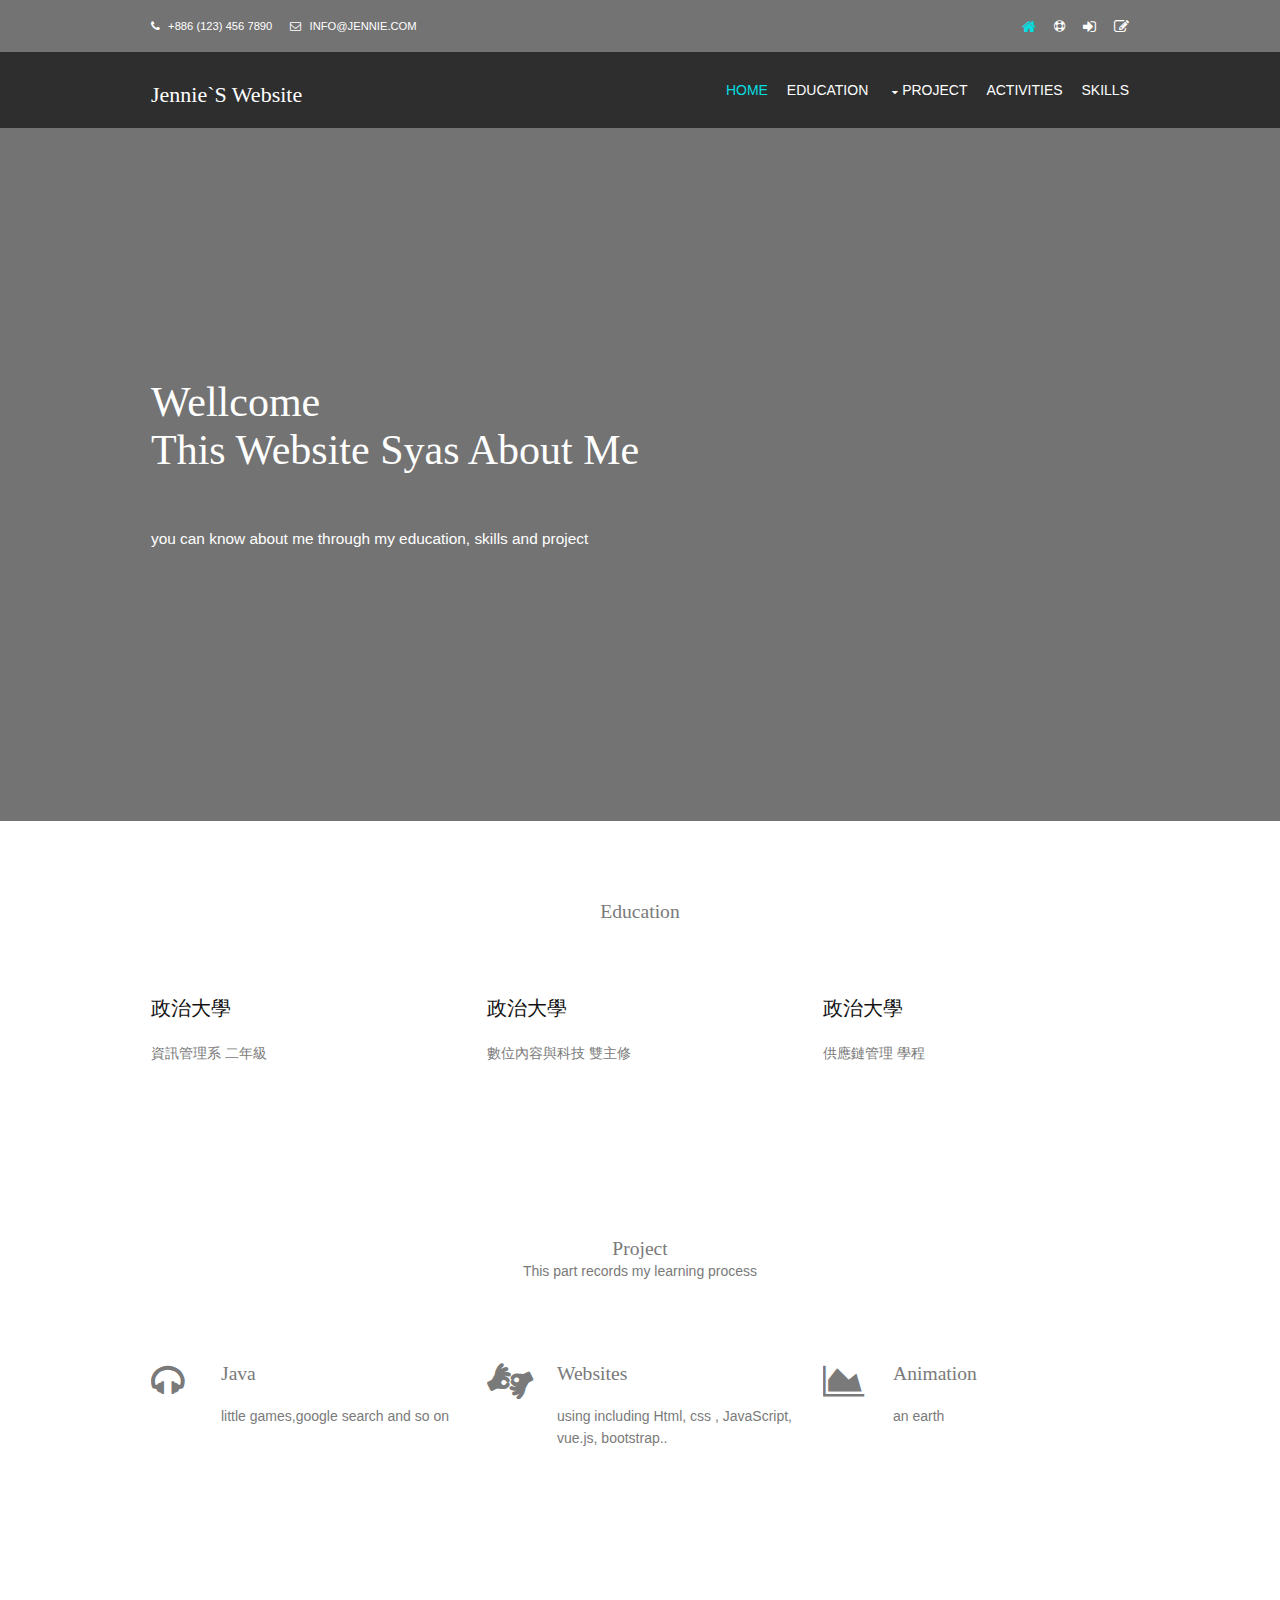
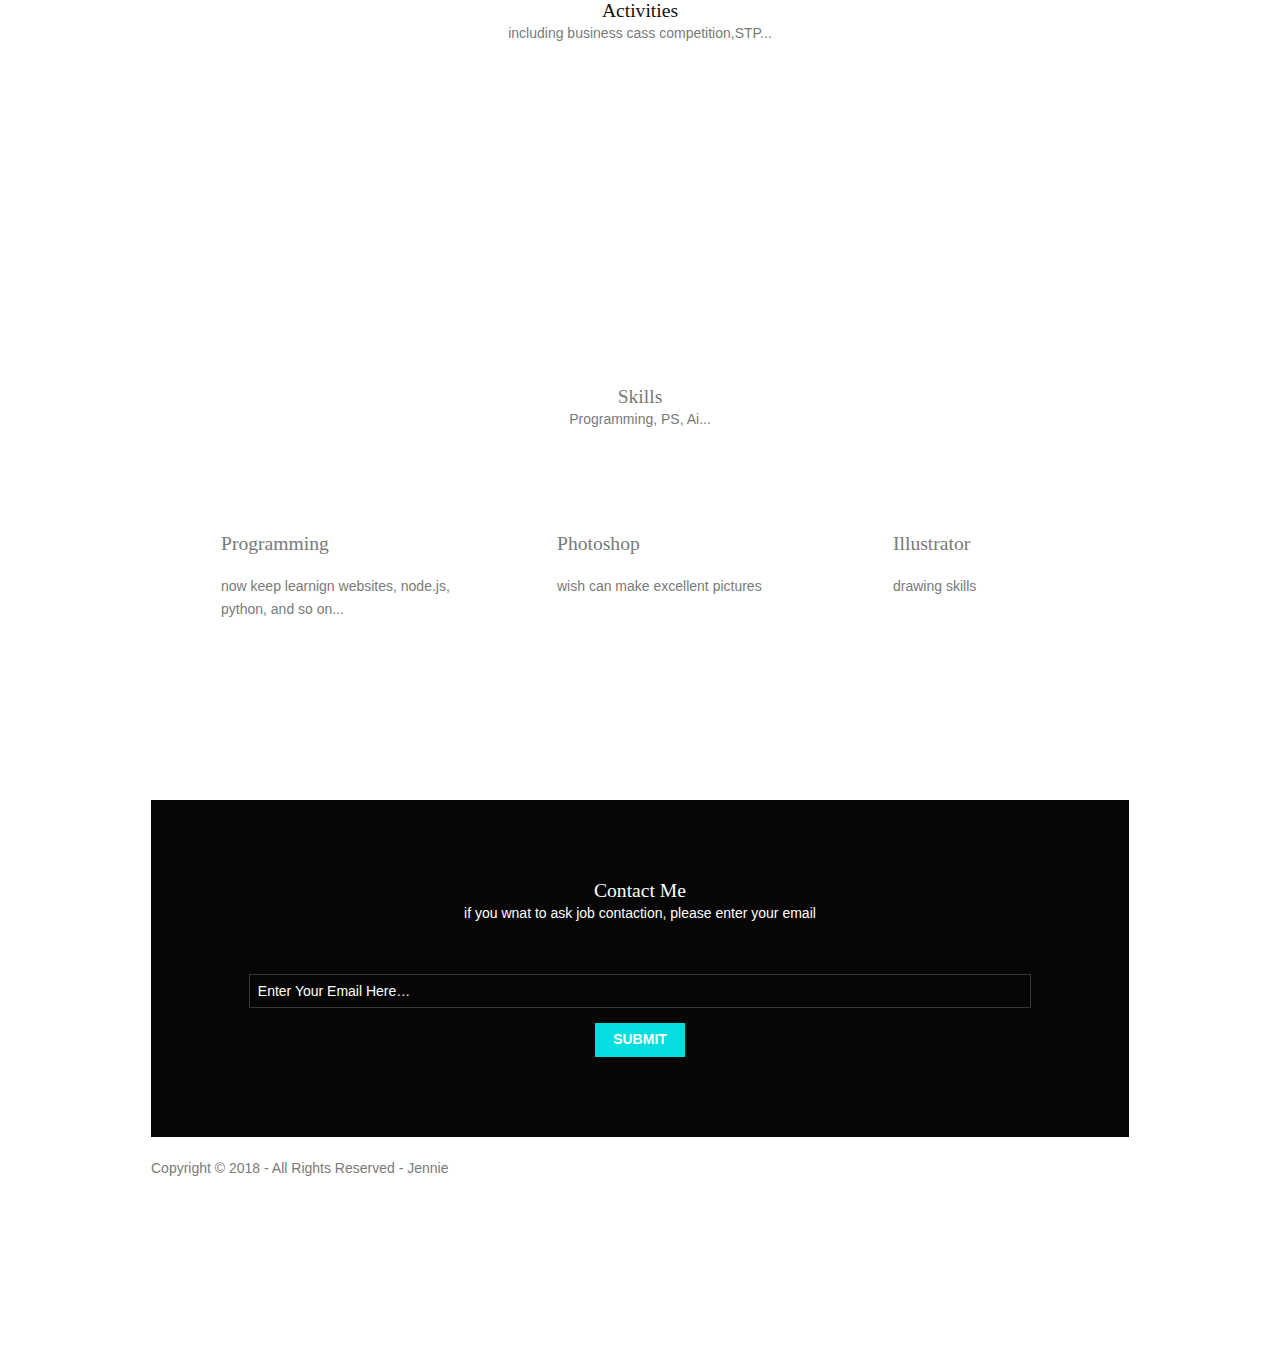
==== index.html @ 688318dd "Rename XMLTA2018-HW2.html to index.html" ====
<!DOCTYPE html>
<html lang="">
<head>
<title>Jennie`s Website</title>
<meta charset="utf-8">
<meta name="viewport" content="width=device-width, initial-scale=1.0, maximum-scale=1.0, user-scalable=no">
<link href="layout/styles/layout.css" rel="stylesheet" type="text/css" media="all">


</head>
<body id="top">

<!-- Top Background Image Wrapper -->
<div class="bgded overlay light" style="background-image:url('/Users/jennielin/Downloads/oleald/images/demo/christopher-gower-291240-unsplash.jpg');"> 
   
  <div class="wrapper row0">
    <div id="topbar" class="hoc clear"> 
      
      <div class="fl_left"> 
         
        <ul class="nospace">
          <li><i class="fa fa-phone"></i> +886 (123) 456 7890</li>
          <li><i class="fa fa-envelope-o"></i> info@jennie.com</li>
        </ul>
         
      </div>
      <div class="fl_right"> 
         
        <ul class="nospace">
          <li><a href="index.html"><i class="fa fa-lg fa-home"></i></a></li>
          <li><a href="#" title="Help Centre"><i class="fa fa-life-bouy"></i></a></li>
          <li><a href="#" title="Login"><i class="fa fa-lg fa-sign-in"></i></a></li>
          <li><a href="#" title="Sign Up"><i class="fa fa-lg fa-edit"></i></a></li>
        </ul>
         
      </div>
       
    </div>
  </div>
   
   
   
  <div class="wrapper row1">
    <header id="header" class="hoc clear"> 
       
      <div id="logo" class="fl_left">
        <h1><a href="index.html">Jennie`s  Website</a></h1>
      </div>
      <nav id="mainav" class="fl_right">
        <ul class="clear">
          <li class="active"><a href="index.html">Home</a></li>
          <li><a  href="#education">Education</a>
          </li>
          <li><a class="drop" href="#project">Project</a>
            <ul>
              <li><a href="#project">Java</a></li>
              <li><a class="drop" href="#project">Website</a>
                <ul>
                  <li><a href="#project">Level 3</a></li>
                  <li><a href="#project">Level 3</a></li>
                  <li><a href="#project">Level 3</a></li>
                </ul>
              </li>
              <li><a href="#project">node.js</a></li>
            </ul>
          </li>
          <li><a href="#activities">activities</a></li>
          <li><a href="#skills">skills</a></li>
        </ul>
      </nav>
       
    </header>
  </div>
   
   
   
  <div id="pageintro" class="hoc clear"> 
     
    <article>
      <h3 class="heading">Wellcome<br>
        This website syas about me </h3>
      <p>you can know about me through my education, skills and project</p>
      <!-- <footer><a class="btn" href="#">Bibendum tellus nullam</a></footer> -->
    </article>
     
  </div>
   
</div>
<!-- End Top Background Image Wrapper -->
 
 
 
<div id="education" class="wrapper row3">
  <main class="hoc container clear"> 
    <!-- main body -->
     
    <div class="group excerpt">
      <h1 style="text-align:center">Education</h1>
      <article class="one_third first"><a class="imgover btmspace-30" href="https://mis2.nccu.edu.tw" target=_blank><img src="/Users/jennielin/Downloads/oleald/images/demo/glenn-carstens-peters-203007-unsplash.jpg" alt=""></a>
        <h6 class="heading">政治大學</h6>
        <p>資訊管理系 二年級</p>
        
      </article>
      <article class="one_third"><a class="imgover btmspace-30" href="http://dct.cs.nccu.edu.tw" target=_blank> <img src="/Users/jennielin/Downloads/oleald/images/demo/lee-campbell-86958-unsplash.jpg" alt=""></a>
        <h6 class="heading">政治大學</h6>
        <p>數位內容與科技 雙主修</p>
        
      </article>
      <article class="one_third"><a class="imgover btmspace-30" href="https://ba.nccu.edu.tw/zh_tw/Programs/Programs104" target=_blank><img src="/Users/jennielin/Downloads/oleald/images/demo/rawpixel-557123-unsplash.jpg" alt=""></a>
        <h6 class="heading">政治大學</h6>
        <p>供應鏈管理 學程</p>
       
      </article>
    </div>
     
    <!-- / main body -->
    <div class="clear"></div>
  </main>
</div>
 
 
 
<div class="  bgded " >
  <section class="hoc container clear">     
    <div id="project" class="sectiontitle">
      <h1 class="heading">Project</h1>
      <p>This part records my learning process</p>
    </div>
    <ul class="nospace group overview">
      <li  class="one_third">
        <article><i class="fa fa-headphones"></i>
          <h6 class="heading"><a href="https://nccuprogramming101.github.io/20171-assign6-105306002/" target=_blank>Java</a></h6>
          <p>little games,google search and so on</p>       
        </article>
      </li>
      <li class="one_third">
        <article><i class="fa fa-asl-interpreting"></i>
          <h6 class="heading"><a href="https://105306002.github.io/PART-1-standard-layout/" target=_blank>Websites</a></h6>
          <p>using including Html, css , JavaScript, vue.js, bootstrap..</p>       
        </article>
      </li>
      <li class="one_third">
        <article><i class="fa fa-area-chart"></i>
          <h6 class="heading"><a href="https://105306002.github.io/earth/" target=_blank>animation</a></h6>
          <p>an earth</p>        
        </article>
      </li>
      
 
 
<div class="wrapper row3">
  <figure class="hoc container clear">      
    <figcaption id="activities" class="sectiontitle">
      <h6 class="heading">Activities</h6>
      <p>including business cass competition,STP...</p>
    </figcaption>
    <ul class="nospace group center overview">
      <li class="one_third"><a class="imgover" href="https://github.com/105306002/case-competit/blob/master/華南銀行金融科技創新競賽.pdf" target=_blank><img src="/Users/jennielin/Downloads/oleald/images/demo/linkedin-sales-navigator-402868-unsplash.jpg" alt=""></a></li>
      <li class="one_third"><a class="imgover" href="https://github.com/105306002/case-competit/blob/master/精誠資訊企業研究與產品分析簡報_林貞妮Jennie.pdf" target=_blank><img src="/Users/jennielin/Downloads/oleald/images/demo/rawpixel-323215-unsplash.jpg" alt=""></a></li>
      <li class="one_third"><a class="imgover" href="https://github.com/105306002/case-competit/blob/master/台灣大學國際商業營簡報03___Netflix.pdf" target=_blank><img src="/Users/jennielin/Downloads/oleald/images/demo/rawpixel-658248-unsplash.jpg" alt=""></a></li>
    </ul>
  </figure>
</div>
 

 
 
<div class="wrapper">
  <section class="hoc container clear">     
    <div id="skills" class="sectiontitle">
      <h6 class="heading">Skills</h6>
      <p>Programming, PS, Ai... </p>
    </div>
    <div class="group excerpt btmspace-80">
      <article class="one_third first"><img src="/Users/jennielin/Downloads/oleald/images/demo/goran-ivos-246271-unsplash.jpg" alt="">
        <h6 class="heading">Programming</h6>
        <p>now keep learnign websites, node.js, python, and so on...</p>
      </article>
      <article class="one_third">   <img src="/Users/jennielin/Downloads/oleald/images/demo/joao-silas-72340-unsplash.jpg" alt="">
        <h6 class="heading">Photoshop</h6>
        <p>wish can make excellent pictures</p>
      </article>
      <article class="one_third">    <img src="/Users/jennielin/Downloads/oleald/images/demo/dose-media-337489-unsplash.jpg" alt="">
        <h6 class="heading">illustrator</h6>
        <p>drawing skills</p>
      </article>
    </div>    
  </section>
</div>
 
 
 
<div class="wrapper row2 bgded overlay" style="background-image:url('/Users/jennielin/Downloads/oleald/images/demo/matthew-fournier-487802-unsplash.jpg');">
  <section class="hoc cta clear"> 
     
    <div class="sectiontitle">
      <h6 class="heading">Contact me</h6>
      <p>if you wnat to ask  job contaction, please enter your email</p>
    </div>
    <form method="post" action="#">
      <fieldset>
        <legend>Newsletter:</legend>
        <input class="btmspace-15" type="text" value="" placeholder="Enter Your Email Here&hellip;">
        <button type="submit" value="submit">Submit</button>
      </fieldset>
    </form>
     
  </section>
</div>
 

 
 
 
<div class="wrapper row5">
  <div id="copyright" class="hoc clear">      
    <p class="fl_left">Copyright &copy; 2018 - All Rights Reserved - <a href="#">Jennie</a></p>   
  </div>
</div>
 
 
 
<a id="backtotop" href="#top"><i class="fa fa-chevron-up"></i></a>
<!-- JAVASCRIPTS -->
<script src="layout/scripts/jquery.min.js"></script>
<script src="layout/scripts/jquery.backtotop.js"></script>
<script src="layout/scripts/jquery.mobilemenu.js"></script>
</body>
</html>
---- layout/styles/layout.css ----
@charset "utf-8";

@import url("font-awesome.min.css");
@import url("framework.css");

/* Rows
--------------------------------------------------------------------------------------------------------------- */
.row0, .row0 a{}
.row1, .row1 a{}
.row2, .row2 a{}
.row3, .row3 a{}
.row4, .row4 a{}
.row5, .row5 a{}


/* Top Bar
--------------------------------------------------------------------------------------------------------------- */
#topbar{padding:15px 0; font-size:.8rem; text-transform:uppercase;}

#topbar *{margin:0;}
#topbar ul li{display:inline-block; margin-right:15px;}
#topbar ul li:last-child{margin-right:0; padding-right:0; border-right:none;}
#topbar i{line-height:normal;}
#topbar > div:first-of-type ul li i{margin-right:5px;}


/* Header
--------------------------------------------------------------------------------------------------------------- */
#header{}

#header #logo{margin:30px 0 0 0;}
#header #logo h1{margin:0; padding:0; font-size:22px;}


/* Page Intro
--------------------------------------------------------------------------------------------------------------- */
#pageintro{padding:250px 0;}

#pageintro article{display:block; max-width:75%;}
#pageintro .heading{margin-bottom:50px; font-size:3rem;}
#pageintro p{font-size:1.1rem; line-height:2;}
#pageintro footer{margin-top:50px;}


/* Content Area
--------------------------------------------------------------------------------------------------------------- */
.container{padding:80px 0;}

/* Content */
.container .content{}

.sectiontitle{display:block; max-width:55%; margin:0 auto 80px; text-align:center;}
.sectiontitle *{margin:0;}

.excerpt{}
.excerpt article{max-width:320px;}
.excerpt > article:last-child{margin-bottom:0;}/* Used when elements stack in smaller viewports */
.excerpt .meta li{display:inline-block; font-size:.8rem;}
.excerpt .meta li::after{margin-left:5px; content:"|";}
.excerpt .meta li:last-child::after{margin:0; content:"";}

.overview{margin-bottom:80px;}
.overview > li{margin-bottom:50px;}
.overview > li:nth-last-child(-n+3){margin-bottom:0;}/* Removes bottom margin from the last three items - margin is restored in the media queries when items stack */
.overview > li:nth-child(3n+1){margin-left:0; clear:left;}/* Removes the need to add class="first" */
.overview article{display:block; position:relative; padding:0 0 0 70px;}
.overview article *{margin:0; padding:0;}
.overview article i{display:inline-block; position:absolute; top:0; left:0; width:50px; overflow:hidden; line-height:1; font-size:36px;}
.overview article .heading, .overview article p{margin-bottom:20px;}

.testimonials li:last-child{margin-bottom:0;}/* Used when elements stack in smaller viewports */
.testimonials blockquote{margin-bottom:30px; padding:20px;}
.testimonials blockquote::before{top:10px; left:10px; font-size:32px; line-height:32px;}
.testimonials blockquote::after{display:block; position:absolute; bottom:-15px; left:50%; margin-left:-15px; width:0; height:0; content:""; border:15px solid transparent; border-bottom:none;}
.testimonials figure{text-align:center;}
.testimonials figure *{margin:0; line-height:1;}
.testimonials figure img{margin:0 0 15px 0;}
.testimonials figcaption .heading{font-size:1.2rem; font-weight:700;}
.testimonials figcaption em{font-size:.8rem;}

/* Comments */
#comments ul{margin:0 0 40px 0; padding:0; list-style:none;}
#comments li{margin:0 0 10px 0; padding:15px;}
#comments .avatar{float:right; margin:0 0 10px 10px; padding:3px; border:1px solid;}
#comments address{font-weight:bold;}
#comments time{font-size:smaller;}
#comments .comcont{display:block; margin:0; padding:0;}
#comments .comcont p{margin:10px 5px 10px 0; padding:0;}

#comments form{display:block; width:100%;}
#comments input, #comments textarea{width:100%; padding:10px; border:1px solid;}
#comments textarea{overflow:auto;}
#comments div{margin-bottom:15px;}
#comments input[type="submit"], #comments input[type="reset"]{display:inline-block; width:auto; min-width:150px; margin:0; padding:8px 5px; cursor:pointer;}

/* Sidebar */
.container .sidebar{}

.sidebar .sdb_holder{margin-bottom:50px;}
.sidebar .sdb_holder:last-child{margin-bottom:0;}


/* Click to Action
--------------------------------------------------------------------------------------------------------------- */
.cta{padding:80px 0; text-align:center;}

.cta .sectiontitle{margin-bottom:50px;}
.cta form{max-width:80%; margin:0 auto; padding:0;}
.cta input{width:100%; padding:8px; border:1px solid;}
.cta button{display:inline-block; padding:8px 18px 10px; border:none; text-transform:uppercase; font-weight:700; cursor:pointer;}


/* Footer
--------------------------------------------------------------------------------------------------------------- */
#footer{padding:80px 0;}

#footer .heading{margin-bottom:50px; font-size:1.2rem;}

#footer .linklist li{display:block; margin-bottom:15px; padding:0 0 15px 0; border-bottom:1px solid;}
#footer .linklist li:last-child{margin:0; padding:0; border:none;}
#footer .linklist li::before, #footer .linklist li::after{display:table; content:"";}
#footer .linklist li, #footer .linklist li::after{clear:both;}

#footer .contact{}
#footer .contact.linklist li, #footer .contact.linklist li:last-child{position:relative; padding-left:40px;}
#footer .contact li *{margin:0; padding:0; line-height:1.6;}
#footer .contact li i{display:block; position:absolute; top:0; left:0; width:30px; font-size:16px; text-align:center;}


/* Copyright
--------------------------------------------------------------------------------------------------------------- */
#copyright{padding:20px 0;}
#copyright *{margin:0; padding:0;}


/* Transition Fade
This gives a smooth transition to "ALL" elements used in the layout - other than the navigation form used in mobile devices
If you don't want it to fade all elements, you have to list the ones you want to be faded individually
Delete it completely to stop fading
--------------------------------------------------------------------------------------------------------------- */
*, *::before, *::after{transition:all .3s ease-in-out;}
#mainav form *{transition:none !important;}


/* ------------------------------------------------------------------------------------------------------------ */
/* ------------------------------------------------------------------------------------------------------------ */
/* ------------------------------------------------------------------------------------------------------------ */
/* ------------------------------------------------------------------------------------------------------------ */
/* ------------------------------------------------------------------------------------------------------------ */


/* Navigation
--------------------------------------------------------------------------------------------------------------- */
nav ul, nav ol{margin:0; padding:0; list-style:none;}

#mainav, #breadcrumb, .sidebar nav{line-height:normal;}
#mainav .drop::after, #mainav li li .drop::after, #breadcrumb li a::after, .sidebar nav a::after{position:absolute; font-family:"FontAwesome"; font-size:10px; line-height:10px;}

/* Top Navigation */
#mainav{}
#mainav ul{text-transform:uppercase;}
#mainav ul ul{z-index:9999; position:absolute; width:180px; text-transform:none;}
#mainav ul ul ul{left:180px; top:0;}
#mainav li{display:inline-block; position:relative; margin:0 15px 0 0; padding:0;}
#mainav li:last-child{margin-right:0;}
#mainav li li{width:100%; margin:0;}
#mainav li a{display:block; padding:30px 0;}
#mainav li li a{border:solid; border-width:0 0 1px 0;}
#mainav .drop{padding-left:15px;}
#mainav li li a, #mainav li li .drop{display:block; margin:0; padding:10px 15px;}
#mainav .drop::after, #mainav li li .drop::after{content:"\f0d7";}
#mainav .drop::after{top:35px; left:5px;}
#mainav li li .drop::after{top:15px; left:5px;}
#mainav ul ul{visibility:hidden; opacity:0;}
#mainav ul li:hover > ul{visibility:visible; opacity:1;}

#mainav form{display:none; margin:0; padding:0;}
#mainav form select, #mainav form select option{display:block; cursor:pointer; outline:none;}
#mainav form select{width:100%; padding:5px; border:1px solid;}
#mainav form select option{margin:5px; padding:0; border:none;}

/* Breadcrumb */
#breadcrumb{padding:120px 0 30px;}
#breadcrumb ul{margin:0; padding:0; list-style:none; text-transform:uppercase;}
#breadcrumb li{display:inline-block; margin:0 6px 0 0; padding:0;}
#breadcrumb li a{display:block; position:relative; margin:0; padding:0 12px 0 0; font-size:12px;}
#breadcrumb li a::after{top:3px; right:0; content:"\f101";}
#breadcrumb li:last-child a{margin:0; padding:0;}
#breadcrumb li:last-child a::after{display:none;}
#breadcrumb .heading{margin:0; font-size:1.6rem;}

/* Sidebar Navigation */
.sidebar nav{display:block; width:100%;}
.sidebar nav li{margin:0 0 3px 0; padding:0;}
.sidebar nav a{display:block; position:relative; margin:0; padding:5px 10px 5px 15px; text-decoration:none; border:solid; border-width:0 0 1px 0;}
.sidebar nav a::after{top:9px; left:5px; content:"\f101";}
.sidebar nav ul ul a{padding-left:35px;}
.sidebar nav ul ul a::after{left:25px;}
.sidebar nav ul ul ul a{padding-left:55px;}
.sidebar nav ul ul ul a::after{left:45px;}

/* Pagination */
.pagination{display:block; width:100%; text-align:center; clear:both;}
.pagination li{display:inline-block; margin:0 2px 0 0;}
.pagination li:last-child{margin-right:0;}
.pagination a, .pagination strong{display:block; padding:8px 11px; border:1px solid; background-clip:padding-box; font-weight:normal;}

/* Back to Top */
#backtotop{z-index:999; display:inline-block; position:fixed; visibility:hidden; bottom:20px; right:20px; width:36px; height:36px; line-height:36px; font-size:16px; text-align:center; opacity:.2;}
#backtotop i{display:block; width:100%; height:100%; line-height:inherit;}
#backtotop.visible{visibility:visible; opacity:.5;}
#backtotop:hover{opacity:1;}


/* Tables
--------------------------------------------------------------------------------------------------------------- */
table, th, td{border:1px solid; border-collapse:collapse; vertical-align:top;}
table, th{table-layout:auto;}
table{width:100%; margin-bottom:15px;}
th, td{padding:5px 8px;}
td{border-width:0 1px;}


/* Gallery
--------------------------------------------------------------------------------------------------------------- */
#gallery{display:block; width:100%; margin-bottom:50px;}
#gallery figure figcaption{display:block; width:100%; clear:both;}
#gallery li{margin-bottom:30px;}


/* Font Awesome Social Icons
--------------------------------------------------------------------------------------------------------------- */
.faico{margin:0; padding:0; list-style:none;}
.faico li{display:inline-block; margin:8px 5px 0 0; padding:0; line-height:normal;}
.faico li:last-child{margin-right:0;}
.faico a{display:inline-block; width:36px; height:36px; line-height:36px; font-size:18px; text-align:center;}

.faico a{color:#FFFFFF; background-color:#000000;}
.faico a:hover{}

.faicon-dribble:hover{background-color:#EA4C89;}
.faicon-facebook:hover{background-color:#3B5998;}
.faicon-google-plus:hover{background-color:#DB4A39;}
.faicon-linkedin:hover{background-color:#0E76A8;}
.faicon-twitter:hover{background-color:#00ACEE;}
.faicon-vk:hover{background-color:#4E658E;}


/* ------------------------------------------------------------------------------------------------------------ */
/* ------------------------------------------------------------------------------------------------------------ */
/* ------------------------------------------------------------------------------------------------------------ */
/* ------------------------------------------------------------------------------------------------------------ */
/* ------------------------------------------------------------------------------------------------------------ */


/* Colours
--------------------------------------------------------------------------------------------------------------- */
body{color:#7A7A7A; background-color:#FFFFFF;}
a{color:#04DEE0;}
a:active, a:focus{background:transparent;}/* IE10 + 11 Bugfix - prevents grey background */
hr, .borderedbox{border-color:#D7D7D7;}
label span{color:#FF0000; background-color:inherit;}
input:focus, textarea:focus, *:required:focus{border-color:#04DEE0;}

.overlay{color:#FFFFFF; background-color:inherit;}
.overlay::after{color:inherit; background-color:rgba(0,0,0,.8);}
.overlay.light::after{background-color:rgba(0,0,0,.55);}

.btn, .btn.inverse:hover{color:#FFFFFF; background-color:#04DEE0; border-color:#04DEE0;}
.btn:hover, .btn.inverse{color:inherit; background-color:transparent; border-color:inherit;}

.imgover:hover::before{background:rgba(0,0,0,.55);}
.imgover, .imgover:hover::after{color:#FFFFFF;}


/* Rows */
.row0, .row0 a{color:#FFFFFF;}
.row1{color:#FFFFFF; background-color:rgba(0,0,0,.6);}
.row2{color:#FFFFFF; background-color:#222222;}
.row3{color:#7A7A7A; background-color:#FFFFFF;}
.row4{color:#7A7A7A; background-color:#F7F7F7;}
.row5, .row5 a{color:#7A7A7A; background-color:#FFFFFF;}

.row3 .heading, .row4 .heading{color:#121212;}


/* Top Bar */
#topbar ul li:first-child a{color:#04DEE0;}


/* Header */
#header #logo a{color:inherit;}


/* Page Intro */
#pageintro{color:#FFFFFF;}


/* Content Area */
.overview a{color:inherit;}
.overview article:hover a{color:#04DEE0;}

.testimonials blockquote{color:#474747; background-color:#FFFFFF;}
.testimonials blockquote::before{color:rgba(244,244,244,.8);/* #F4F4F4 */}
.testimonials blockquote::after{border-top-color:#FFFFFF;}


/* Click to Action */
.cta input{background-color:transparent; border-color:rgba(255,255,255,.2);}
.cta:hover input{color:#FFFFFF; border-color:rgba(255,255,255,1);}
.cta input:focus{border-color:#04DEE0;}
.cta button{color:#FFFFFF; background-color:#04DEE0;}
/* The following was requested from one of our users, it's the so-called "must have" cross-browser placeholder text colouring:
if your not worried about it, simply delete it, as the placeholder will take on the default preset colour, but it will be rendered differently in each browser */
.cta input[type="text"][placeholder]{color:#FFFFFF;}/* W3C */
.cta ::-webkit-input-placeholder{color:#FFFFFF;}/* Chrome */
.cta :-ms-input-placeholder{color:#FFFFFF;}/* IE 10+ */
.cta ::-moz-placeholder{color:#FFFFFF; opacity:1;}/* FF 19+ */
.cta :-moz-placeholder{color:#FFFFFF; opacity:1;}/* FF -19 */


/* Footer */
#footer hr, #footer .borderedbox, #footer .linklist li{border-color:rgba(0,0,0,.1);}


/* Navigation */
#mainav li a{color:inherit;}
#mainav .active a, #mainav a:hover, #mainav li:hover > a{color:#04DEE0; background-color:inherit;}
#mainav li li a, #mainav .active li a{color:#FFFFFF; background-color:rgba(0,0,0,.6); border-color:rgba(0,0,0,.3);}
#mainav li li:hover > a, #mainav .active .active > a{color:#FFFFFF; background-color:#04DEE0;}
#mainav form select{color:#FFFFFF; background-color:#000000; border-color:rgba(255,255,255,.3);}

#breadcrumb a{color:inherit; background-color:inherit;}
#breadcrumb li:last-child a{color:#04DEE0;}

.container .sidebar nav a{color:inherit; border-color:#D7D7D7;}
.container .sidebar nav a:hover{color:#04DEE0;}

.pagination a, .pagination strong{border-color:#D7D7D7;}
.pagination .current *{color:#FFFFFF; background-color:#04DEE0;}

#backtotop{color:#FFFFFF; background-color:#04DEE0;}


/* Tables + Comments */
table, th, td, #comments .avatar, #comments input, #comments textarea{border-color:#D7D7D7;}
#comments input:focus, #comments textarea:focus, #comments *:required:focus{border-color:#04DEE0;}
th{color:#FFFFFF; background-color:#373737;}
tr, #comments li, #comments input[type="submit"], #comments input[type="reset"]{color:inherit; background-color:#FBFBFB;}
tr:nth-child(even), #comments li:nth-child(even){color:inherit; background-color:#F7F7F7;}
table a, #comments a{background-color:inherit;}


/* ------------------------------------------------------------------------------------------------------------ */
/* ------------------------------------------------------------------------------------------------------------ */
/* ------------------------------------------------------------------------------------------------------------ */
/* ------------------------------------------------------------------------------------------------------------ */
/* ------------------------------------------------------------------------------------------------------------ */


/* Media Queries
--------------------------------------------------------------------------------------------------------------- */
@-ms-viewport{width:device-width;}


/* Max Wrapper Width - Laptop, Desktop etc.
--------------------------------------------------------------------------------------------------------------- */
@media screen and (min-width:978px){
	.hoc{max-width:978px;}
}


/* Mobile Devices
--------------------------------------------------------------------------------------------------------------- */
@media screen and (max-width:900px){
	.hoc{max-width:90%;}

	#topbar{}

	#header{padding:30px 0;}
	#header #logo{margin-top:3px;}

	#mainav{}
	#mainav ul{display:none;}
	#mainav form{display:block;}

	#breadcrumb{}

	.container{}
	#comments input[type="reset"]{margin-top:10px;}
	.pagination li{display:inline-block; margin:0 5px 5px 0;}

	#footer{}

	#copyright{}
	#copyright p:first-of-type{margin-bottom:10px;}
}


@media screen and (max-width:750px){
	.imgl, .imgr{display:inline-block; float:none; margin:0 0 10px 0;}
	.fl_left, .fl_right{display:block; float:none;}
	.group .group > *:last-child, .clear .clear > *:last-child, .clear .group > *:last-child, .group .clear > *:last-child{margin-bottom:0;}/* Experimental - Needs more testing in different situations, stops double margin when stacking */
	.one_half, .one_third, .two_third, .one_quarter, .two_quarter, .three_quarter{display:block; float:none; width:auto; margin:0 0 30px 0; padding:0;}

	#topbar{padding-top:15px; text-align:center;}
	#topbar > div:first-of-type ul{margin:0 0 15px 0;}

	#header{text-align:center;}
	#header #logo{margin:0 0 15px 0;}

	#pageintro article{max-width:none; text-align:left;}
	#pageintro .heading{font-size:2rem;}

	.sectiontitle{max-width:none;}

	.overview > li:nth-last-child(-n+3){margin-bottom:50px;}

	#footer{padding-bottom:50px;}/* Not required, just looks better */
}


@media screen and (max-width:450px){
	#topbar > div:first-of-type ul li{display:block; margin:0 0 2px 0;}
}


/* Other
--------------------------------------------------------------------------------------------------------------- */
@media screen and (max-width:650px){
	.scrollable{display:block; width:100%; margin:0 0 30px 0; padding:0 0 15px 0; overflow:auto; overflow-x:scroll;}
	.scrollable table{margin:0; padding:0; white-space:nowrap;}

	.inline li{display:block; margin-bottom:10px;}
	.pushright li{margin-right:0;}

	.font-x2{font-size:1.4rem;}
	.font-x3{font-size:1.6rem;}
}
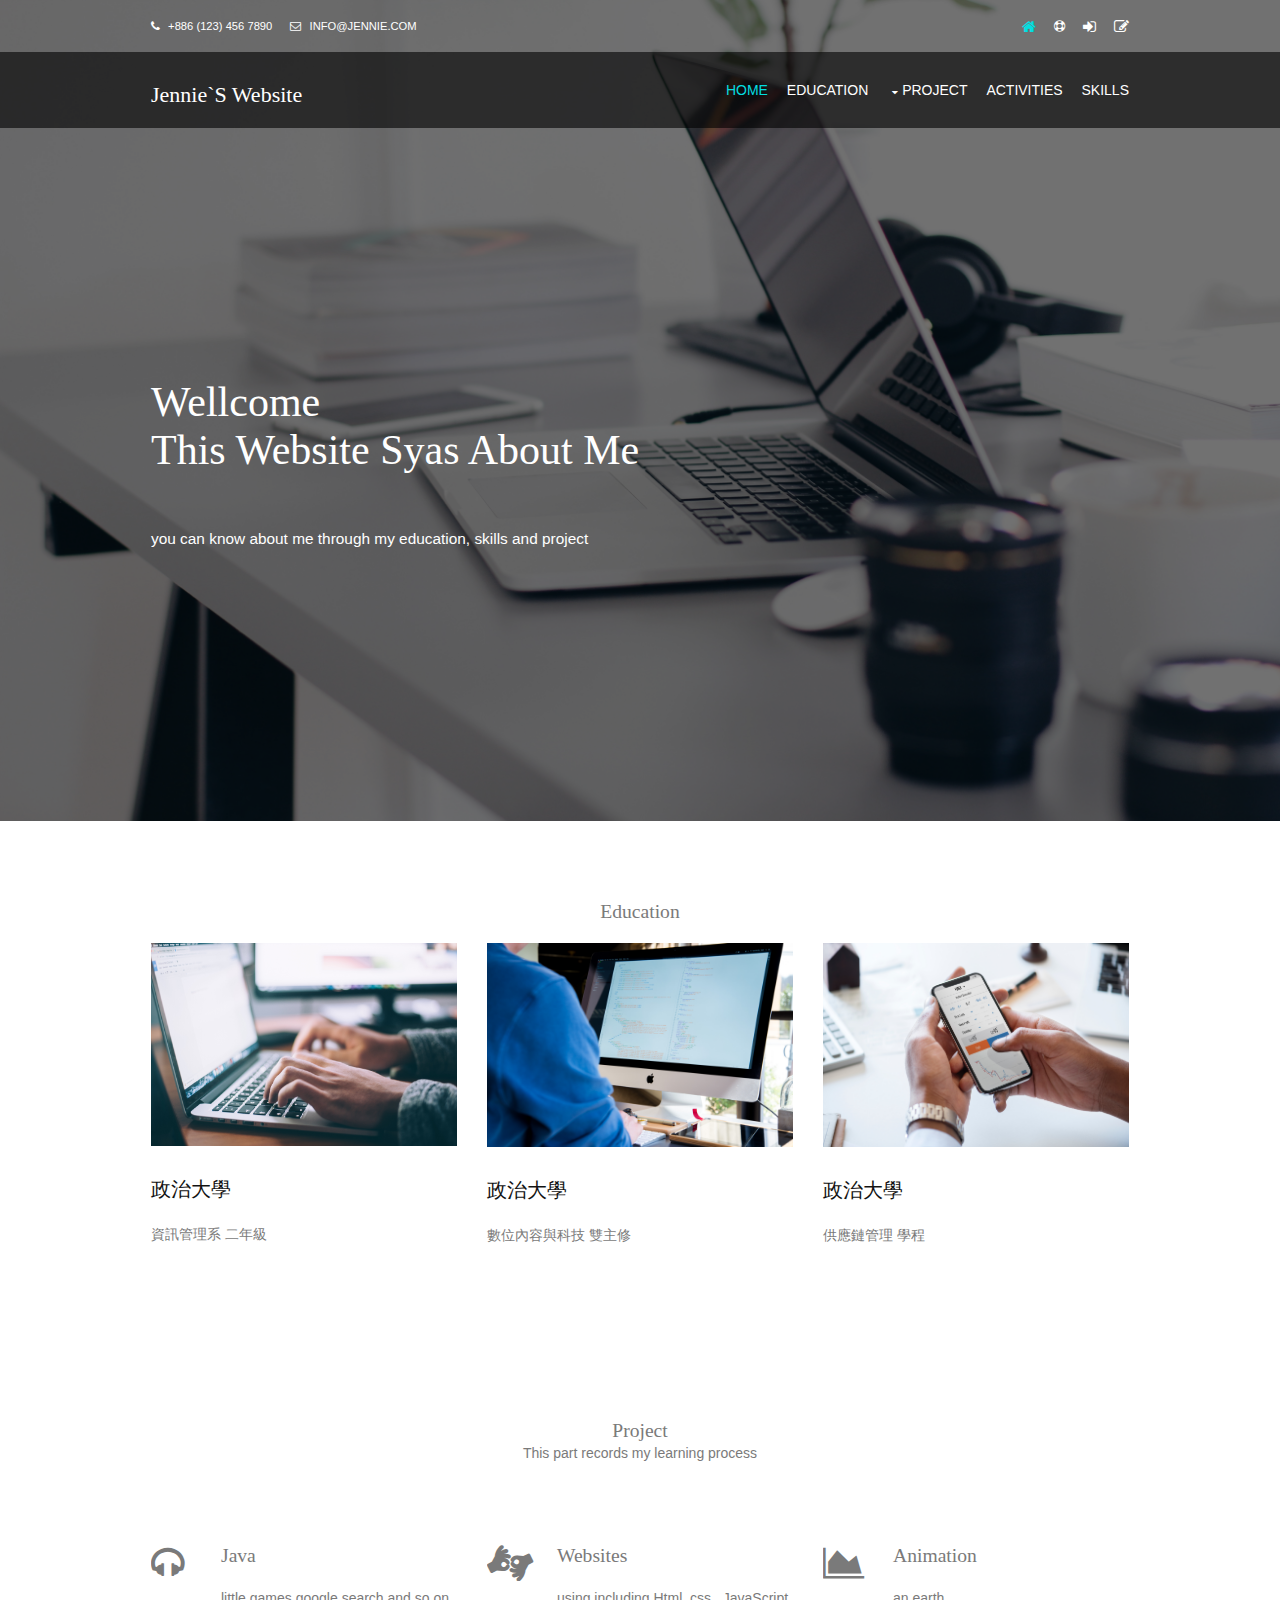
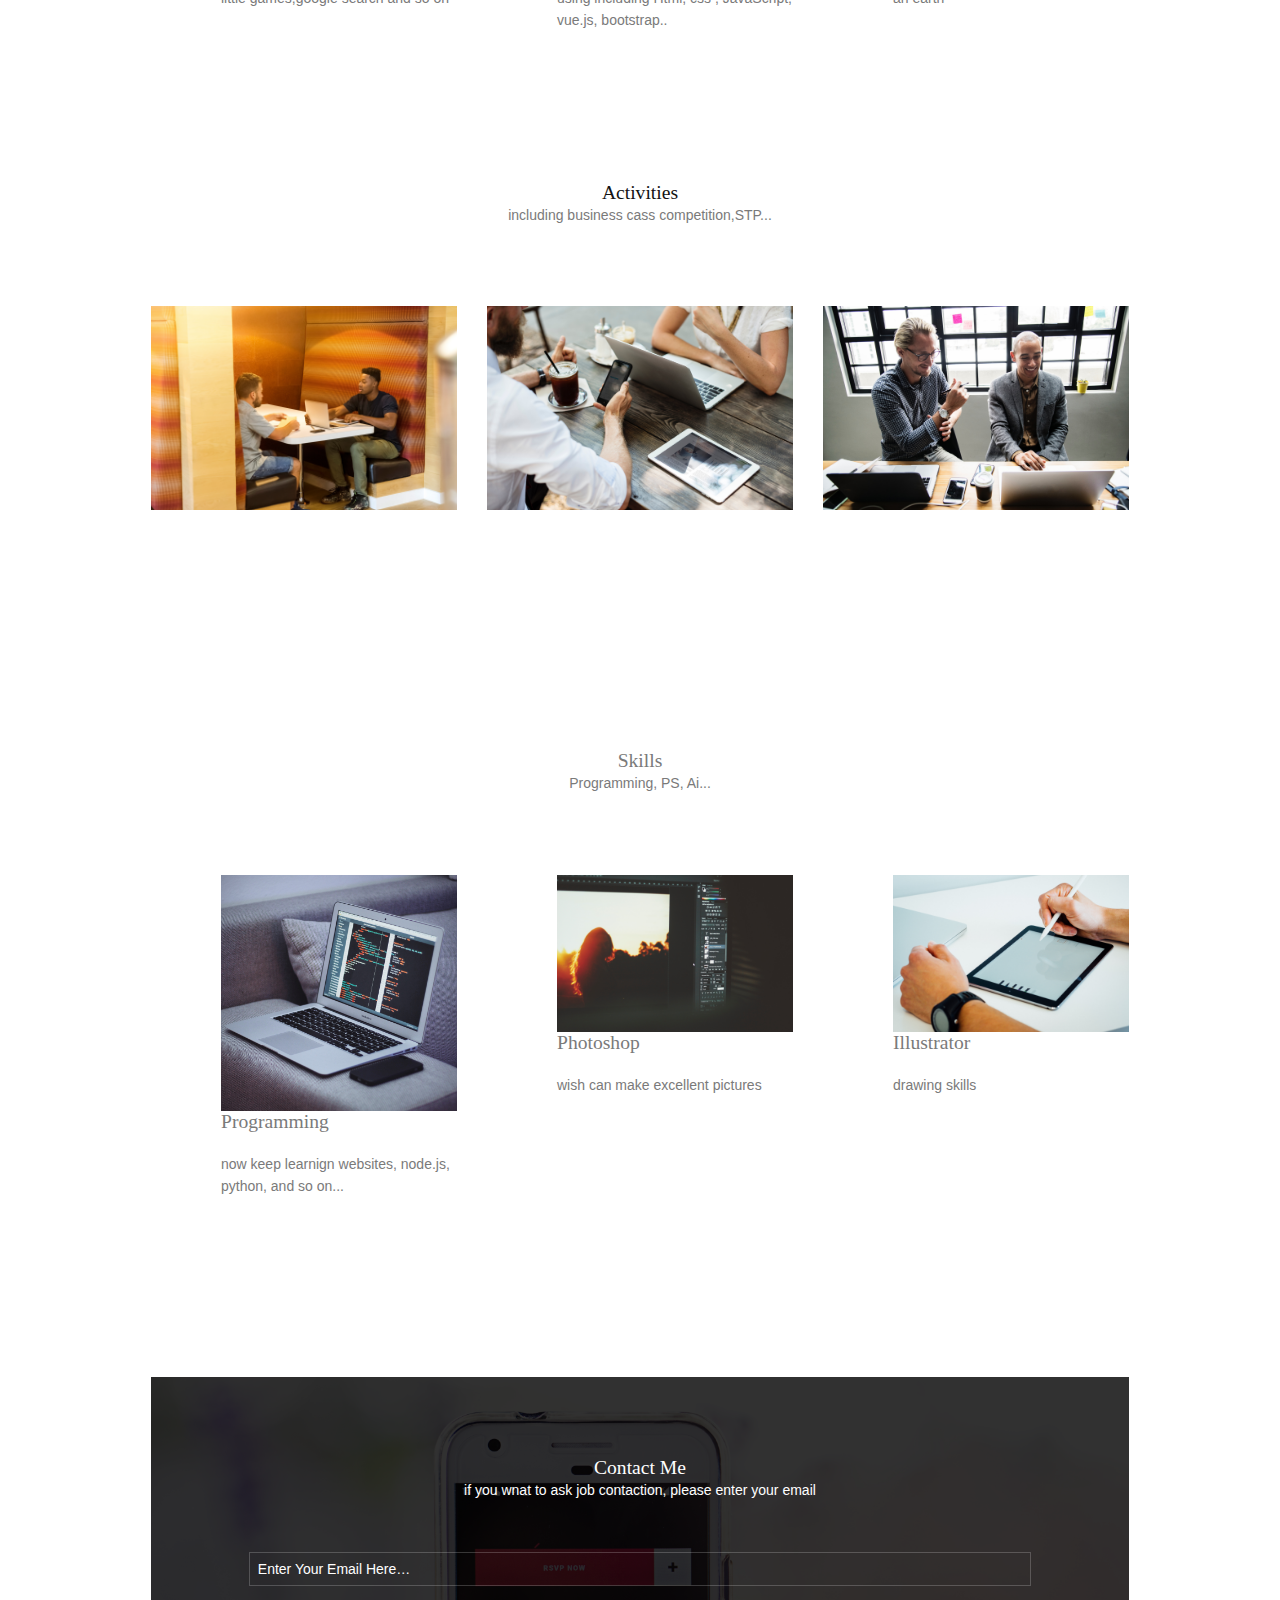
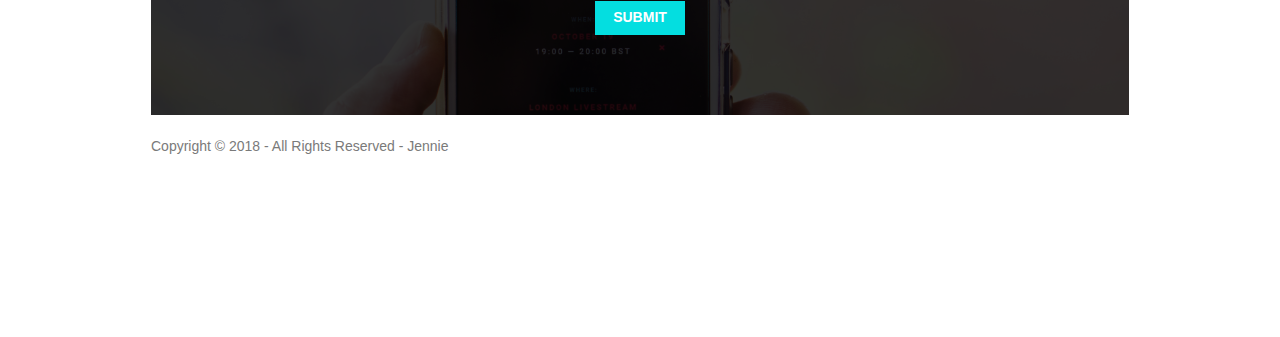
==== commit e5866735: "Update index.html" ====
--- a/index.html
+++ b/index.html
@@ -11,7 +11,7 @@
 <body id="top">
 
 <!-- Top Background Image Wrapper -->
-<div class="bgded overlay light" style="background-image:url('/Users/jennielin/Downloads/oleald/images/demo/christopher-gower-291240-unsplash.jpg');"> 
+<div class="bgded overlay light" style="background-image:url('images/demo/christopher-gower-291240-unsplash.jpg');"> 
    
   <div class="wrapper row0">
     <div id="topbar" class="hoc clear"> 
@@ -96,17 +96,17 @@
      
     <div class="group excerpt">
       <h1 style="text-align:center">Education</h1>
-      <article class="one_third first"><a class="imgover btmspace-30" href="https://mis2.nccu.edu.tw" target=_blank><img src="/Users/jennielin/Downloads/oleald/images/demo/glenn-carstens-peters-203007-unsplash.jpg" alt=""></a>
+      <article class="one_third first"><a class="imgover btmspace-30" href="https://mis2.nccu.edu.tw" target=_blank><img src="/images/demo/glenn-carstens-peters-203007-unsplash.jpg" alt=""></a>
         <h6 class="heading">政治大學</h6>
         <p>資訊管理系 二年級</p>
         
       </article>
-      <article class="one_third"><a class="imgover btmspace-30" href="http://dct.cs.nccu.edu.tw" target=_blank> <img src="/Users/jennielin/Downloads/oleald/images/demo/lee-campbell-86958-unsplash.jpg" alt=""></a>
+      <article class="one_third"><a class="imgover btmspace-30" href="http://dct.cs.nccu.edu.tw" target=_blank> <img src="/images/demo/lee-campbell-86958-unsplash.jpg" alt=""></a>
         <h6 class="heading">政治大學</h6>
         <p>數位內容與科技 雙主修</p>
         
       </article>
-      <article class="one_third"><a class="imgover btmspace-30" href="https://ba.nccu.edu.tw/zh_tw/Programs/Programs104" target=_blank><img src="/Users/jennielin/Downloads/oleald/images/demo/rawpixel-557123-unsplash.jpg" alt=""></a>
+      <article class="one_third"><a class="imgover btmspace-30" href="https://ba.nccu.edu.tw/zh_tw/Programs/Programs104" target=_blank><img src="/images/demo/rawpixel-557123-unsplash.jpg" alt=""></a>
         <h6 class="heading">政治大學</h6>
         <p>供應鏈管理 學程</p>
        
@@ -155,9 +155,9 @@
       <p>including business cass competition,STP...</p>
     </figcaption>
     <ul class="nospace group center overview">
-      <li class="one_third"><a class="imgover" href="https://github.com/105306002/case-competit/blob/master/華南銀行金融科技創新競賽.pdf" target=_blank><img src="/Users/jennielin/Downloads/oleald/images/demo/linkedin-sales-navigator-402868-unsplash.jpg" alt=""></a></li>
-      <li class="one_third"><a class="imgover" href="https://github.com/105306002/case-competit/blob/master/精誠資訊企業研究與產品分析簡報_林貞妮Jennie.pdf" target=_blank><img src="/Users/jennielin/Downloads/oleald/images/demo/rawpixel-323215-unsplash.jpg" alt=""></a></li>
-      <li class="one_third"><a class="imgover" href="https://github.com/105306002/case-competit/blob/master/台灣大學國際商業營簡報03___Netflix.pdf" target=_blank><img src="/Users/jennielin/Downloads/oleald/images/demo/rawpixel-658248-unsplash.jpg" alt=""></a></li>
+      <li class="one_third"><a class="imgover" href="https://github.com/105306002/case-competit/blob/master/華南銀行金融科技創新競賽.pdf" target=_blank><img src="images/demo/linkedin-sales-navigator-402868-unsplash.jpg" alt=""></a></li>
+      <li class="one_third"><a class="imgover" href="https://github.com/105306002/case-competit/blob/master/精誠資訊企業研究與產品分析簡報_林貞妮Jennie.pdf" target=_blank><img src="/images/demo/rawpixel-323215-unsplash.jpg" alt=""></a></li>
+      <li class="one_third"><a class="imgover" href="https://github.com/105306002/case-competit/blob/master/台灣大學國際商業營簡報03___Netflix.pdf" target=_blank><img src="/images/demo/rawpixel-658248-unsplash.jpg" alt=""></a></li>
     </ul>
   </figure>
 </div>
@@ -172,15 +172,15 @@
       <p>Programming, PS, Ai... </p>
     </div>
     <div class="group excerpt btmspace-80">
-      <article class="one_third first"><img src="/Users/jennielin/Downloads/oleald/images/demo/goran-ivos-246271-unsplash.jpg" alt="">
+      <article class="one_third first"><img src="/images/demo/goran-ivos-246271-unsplash.jpg" alt="">
         <h6 class="heading">Programming</h6>
         <p>now keep learnign websites, node.js, python, and so on...</p>
       </article>
-      <article class="one_third">   <img src="/Users/jennielin/Downloads/oleald/images/demo/joao-silas-72340-unsplash.jpg" alt="">
+      <article class="one_third">   <img src="/images/demo/joao-silas-72340-unsplash.jpg" alt="">
         <h6 class="heading">Photoshop</h6>
         <p>wish can make excellent pictures</p>
       </article>
-      <article class="one_third">    <img src="/Users/jennielin/Downloads/oleald/images/demo/dose-media-337489-unsplash.jpg" alt="">
+      <article class="one_third">    <img src="/images/demo/dose-media-337489-unsplash.jpg" alt="">
         <h6 class="heading">illustrator</h6>
         <p>drawing skills</p>
       </article>
@@ -190,7 +190,7 @@
  
  
  
-<div class="wrapper row2 bgded overlay" style="background-image:url('/Users/jennielin/Downloads/oleald/images/demo/matthew-fournier-487802-unsplash.jpg');">
+<div class="wrapper row2 bgded overlay" style="background-image:url('/images/demo/matthew-fournier-487802-unsplash.jpg');">
   <section class="hoc cta clear"> 
      
     <div class="sectiontitle">
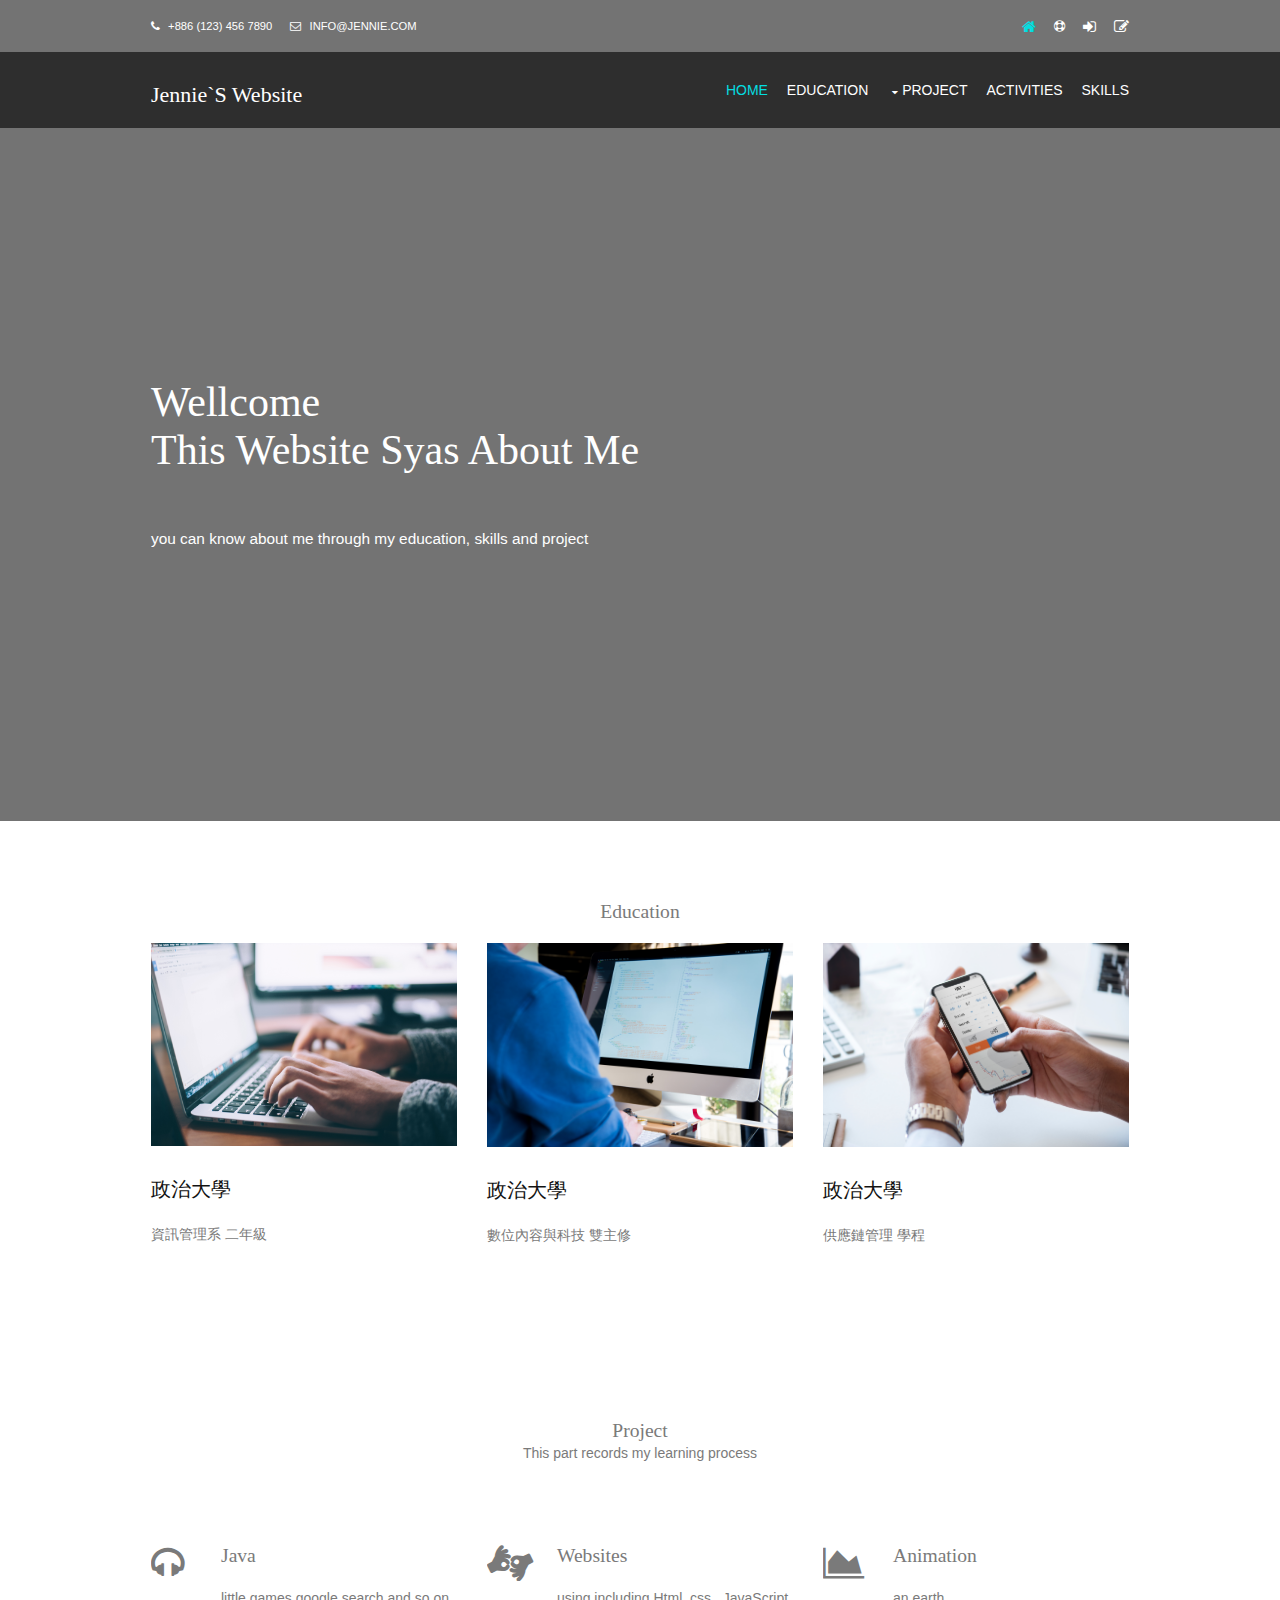
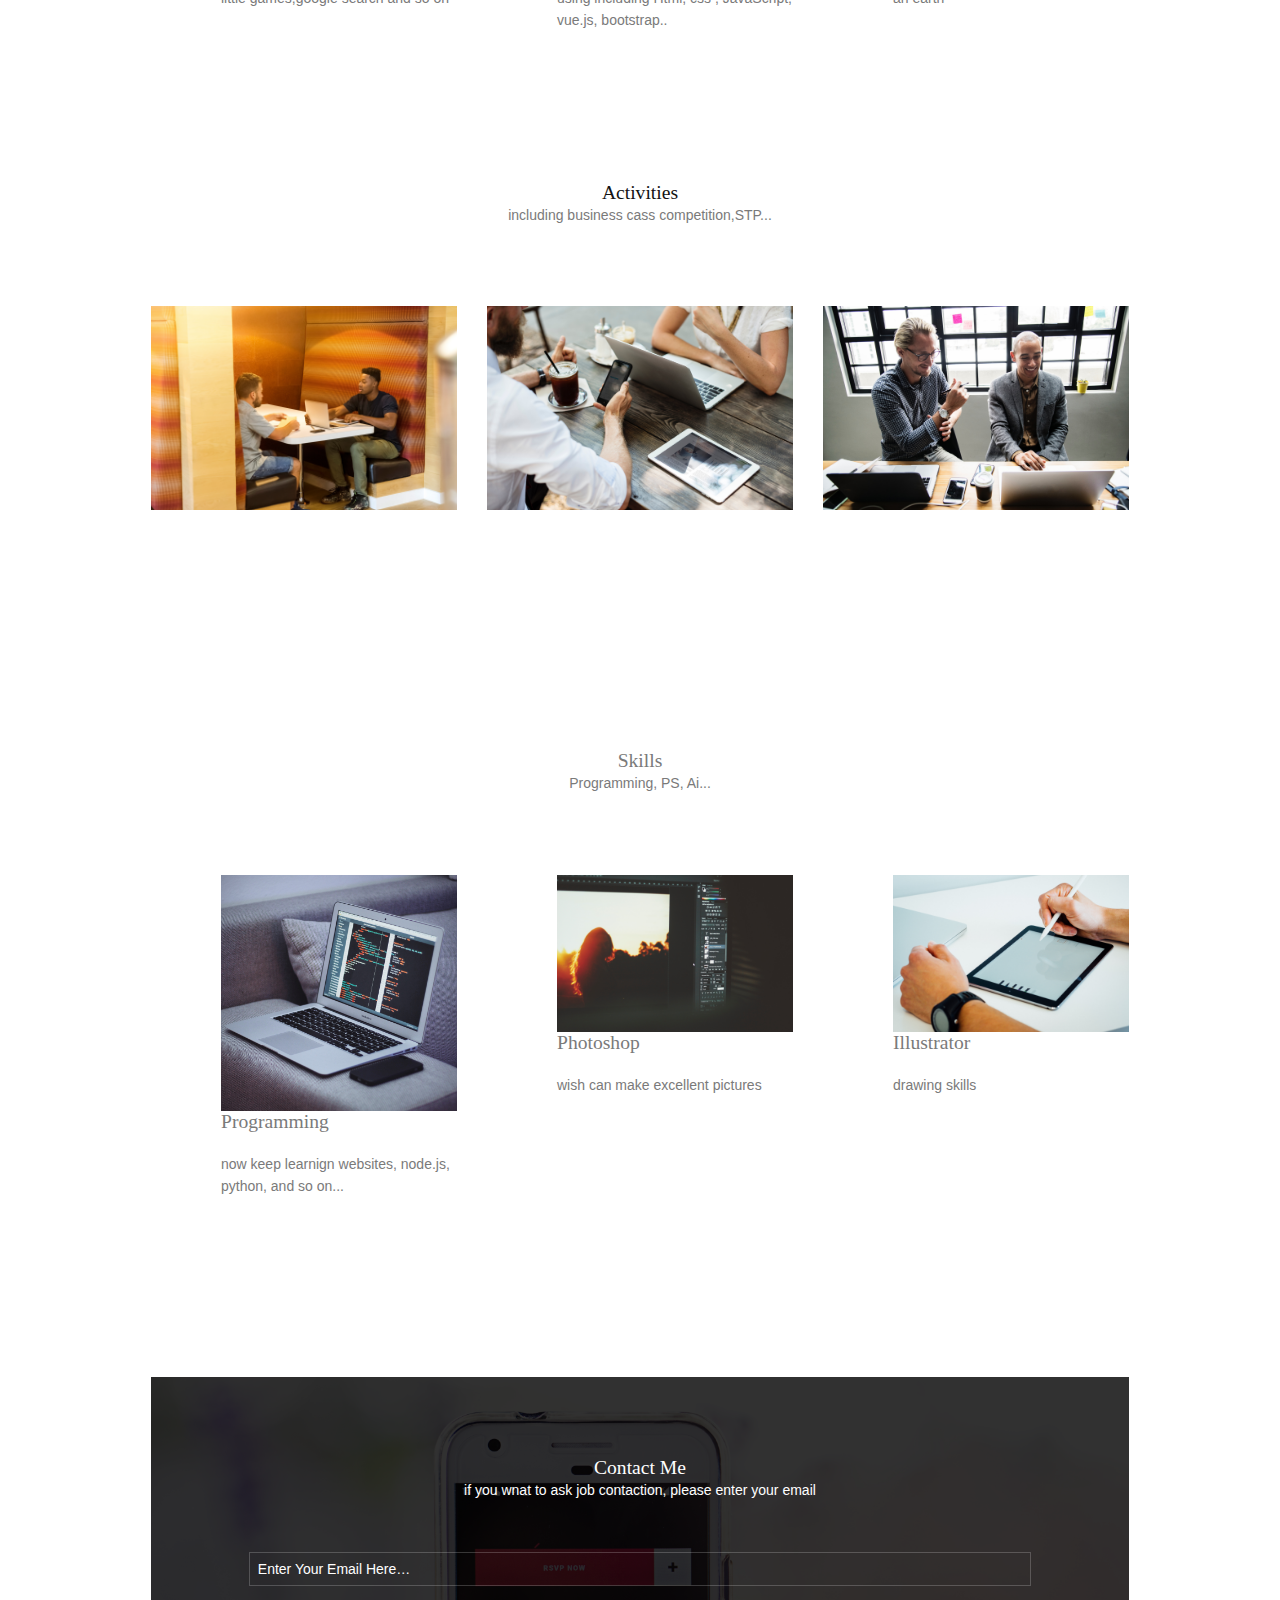
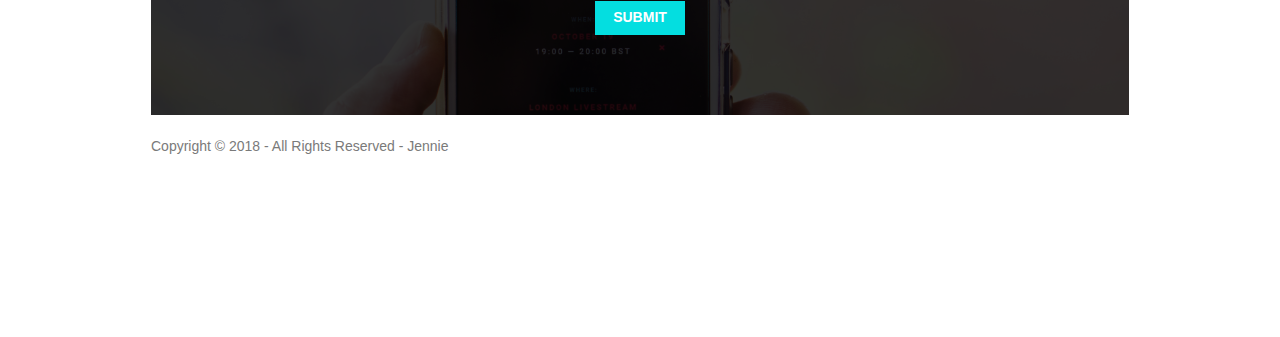
==== commit df3556b1: "Update index.html" ====
--- a/index.html
+++ b/index.html
@@ -11,7 +11,7 @@
 <body id="top">
 
 <!-- Top Background Image Wrapper -->
-<div class="bgded overlay light" style="background-image:url('images/demo/christopher-gower-291240-unsplash.jpg');"> 
+<div class="bgded overlay light" style="background-image:url('XMLTA2018-HW2/images/demo/christopher-gower-291240-unsplash.jpg');"> 
    
   <div class="wrapper row0">
     <div id="topbar" class="hoc clear"> 
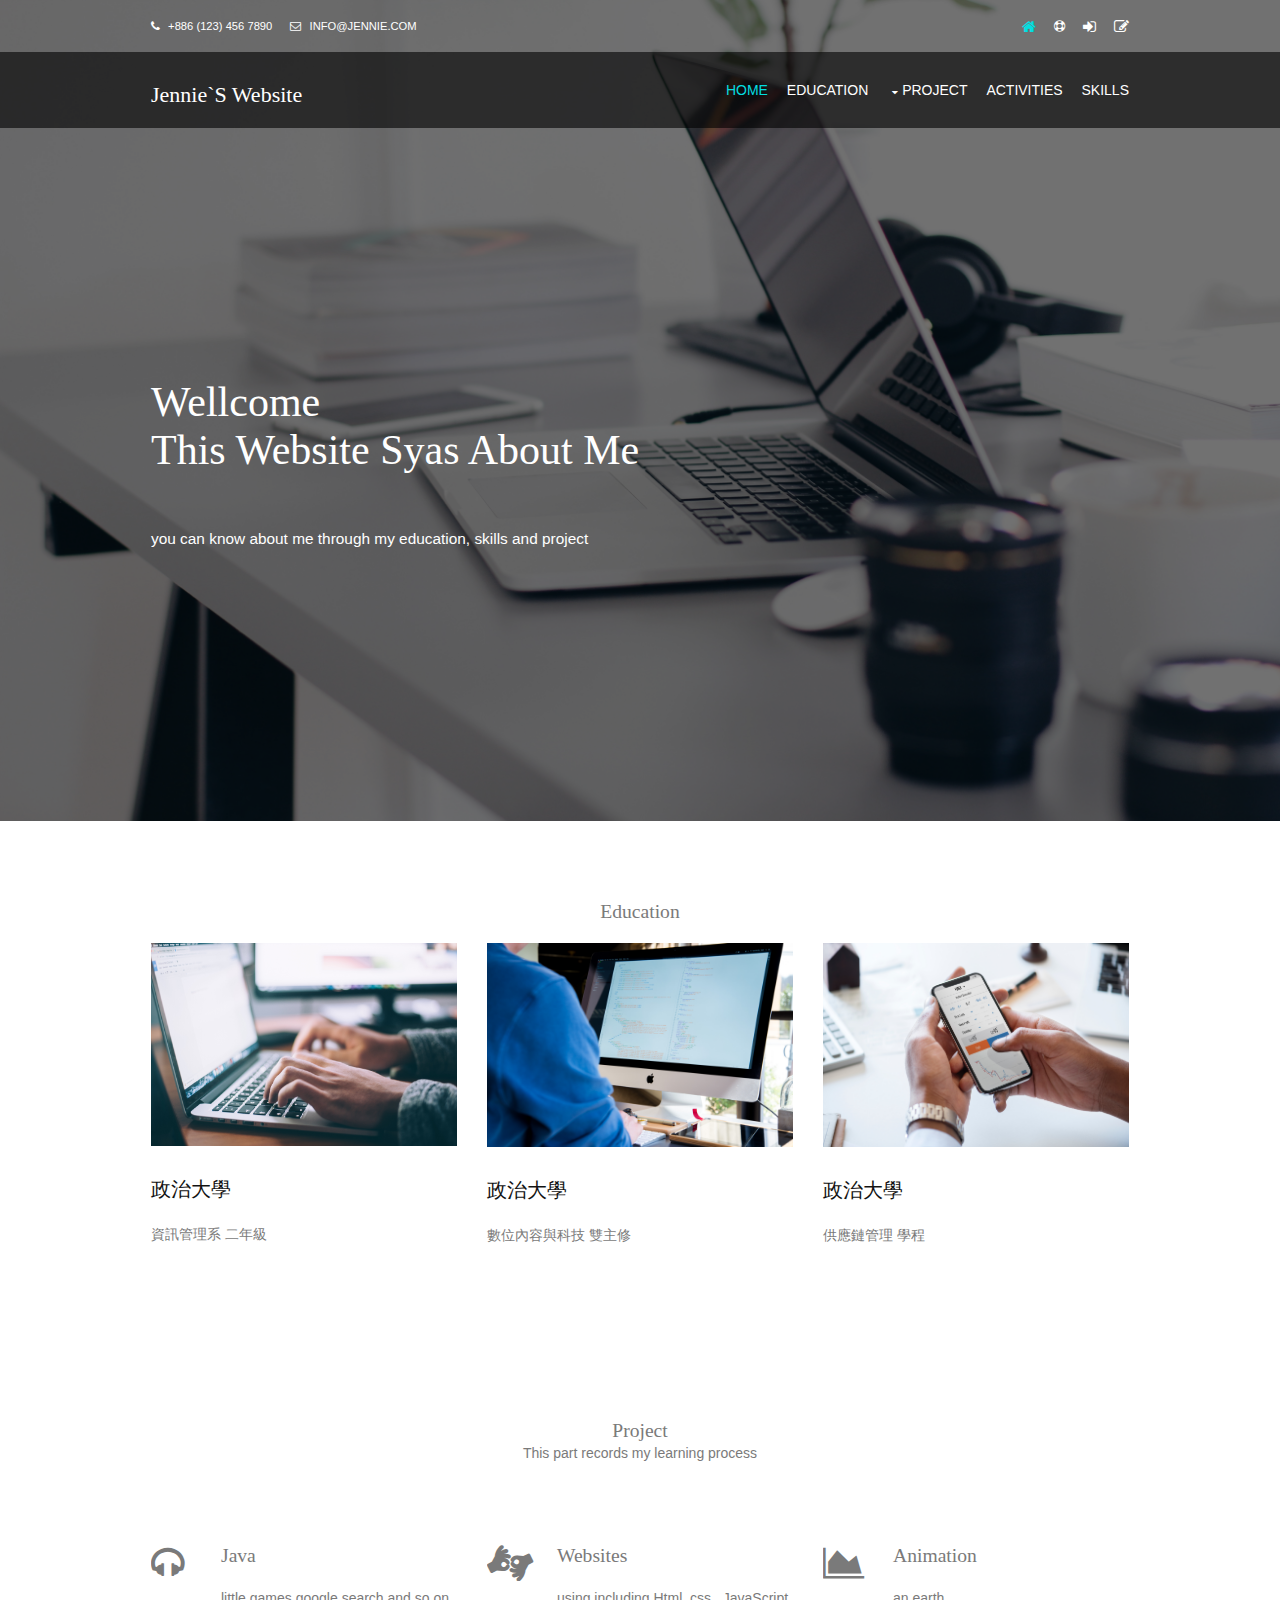
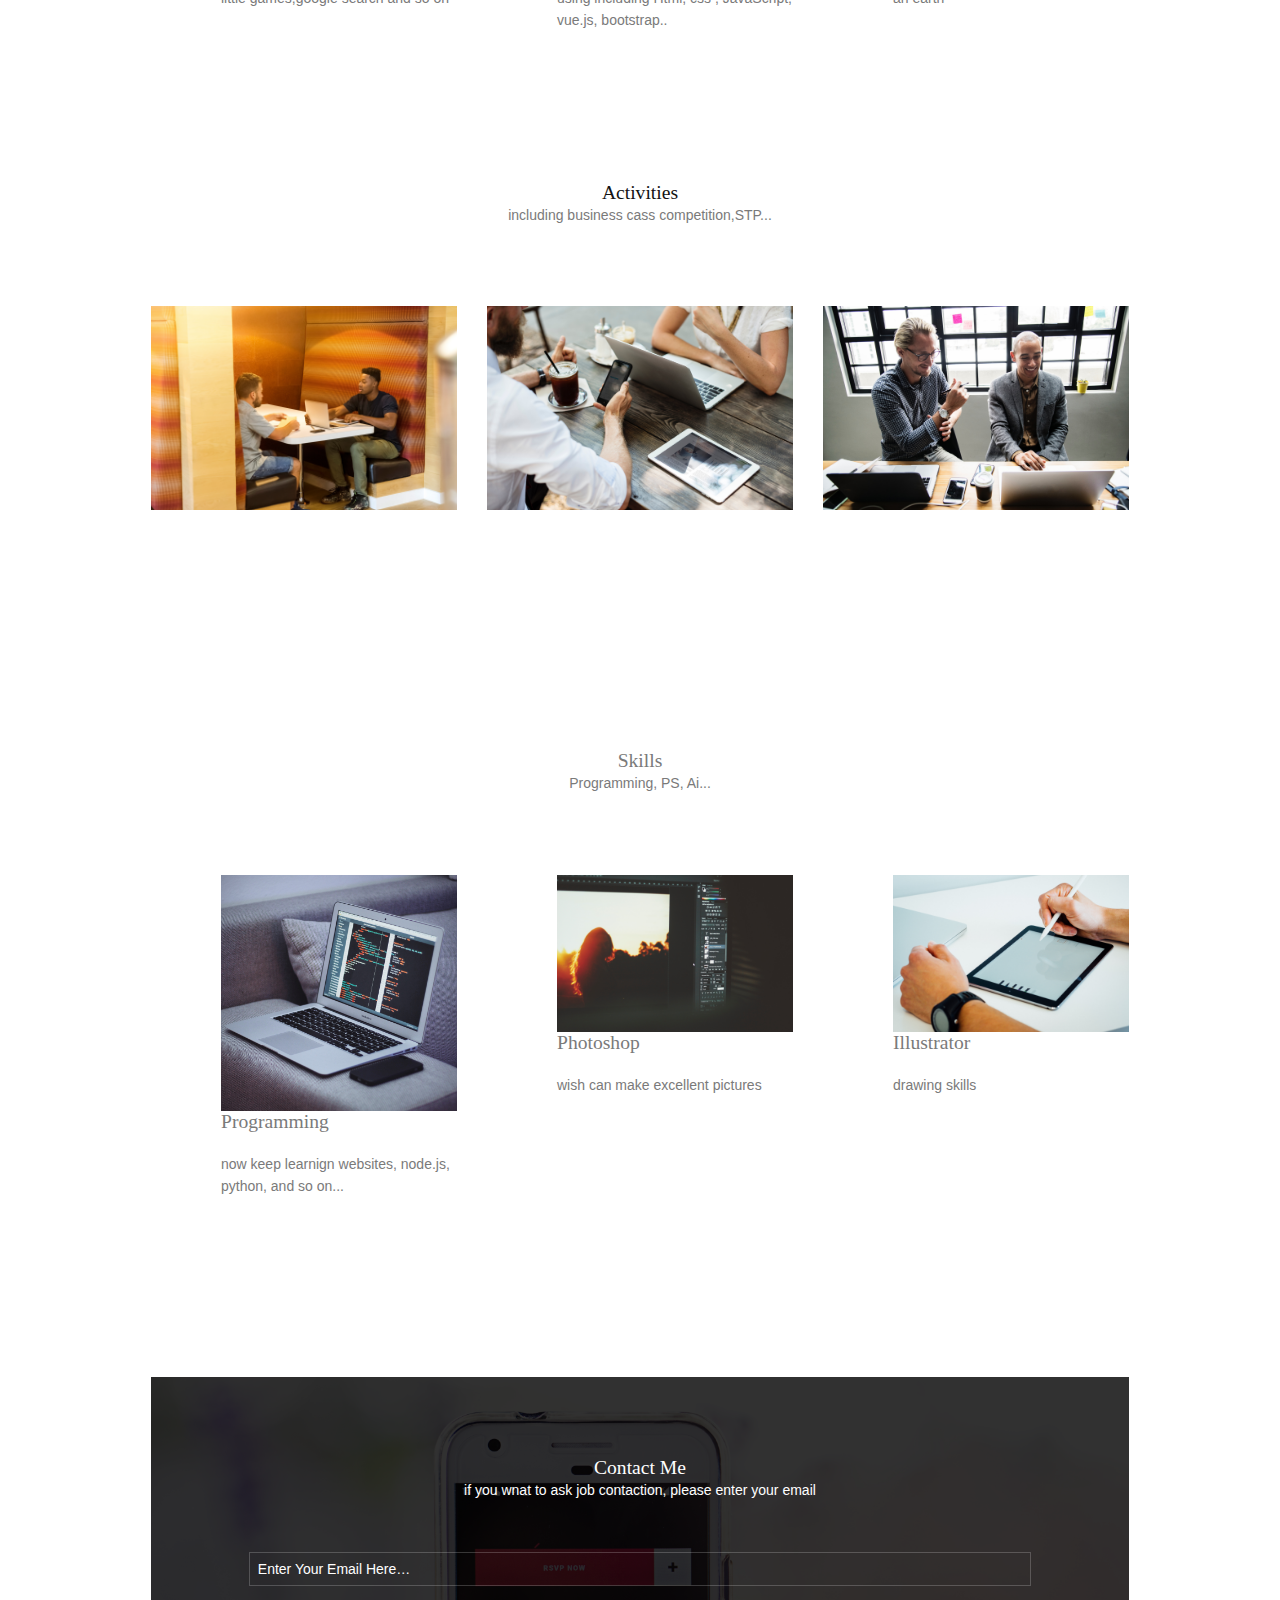
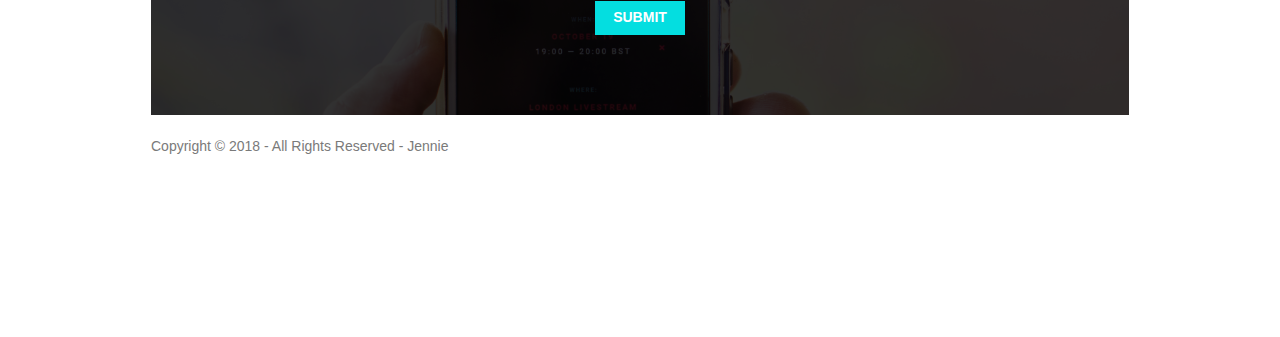
==== commit 9c75f492: "Update index.html" ====
--- a/index.html
+++ b/index.html
@@ -11,7 +11,7 @@
 <body id="top">
 
 <!-- Top Background Image Wrapper -->
-<div class="bgded overlay light" style="background-image:url('XMLTA2018-HW2/images/demo/christopher-gower-291240-unsplash.jpg');"> 
+<div class="bgded overlay light" style="background-image:url('./images/demo/christopher-gower-291240-unsplash.jpg');"> 
    
   <div class="wrapper row0">
     <div id="topbar" class="hoc clear"> 
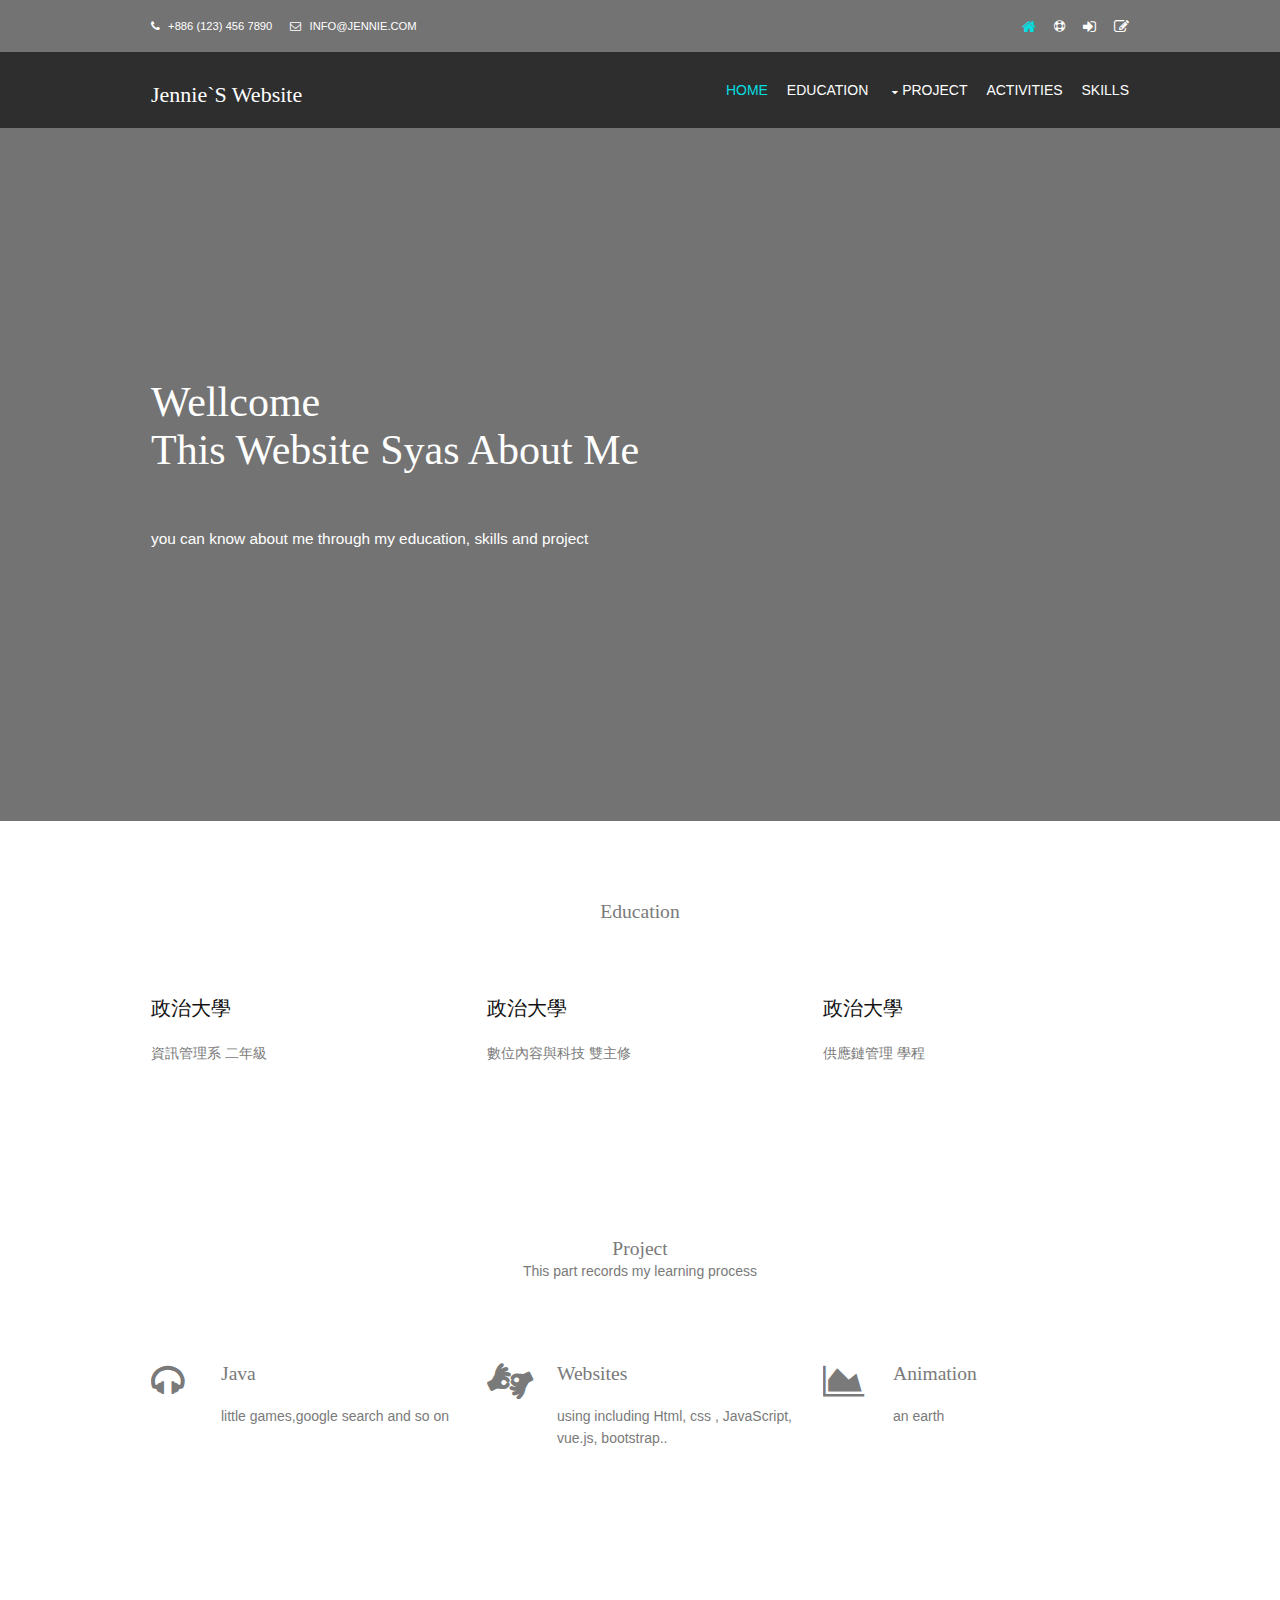
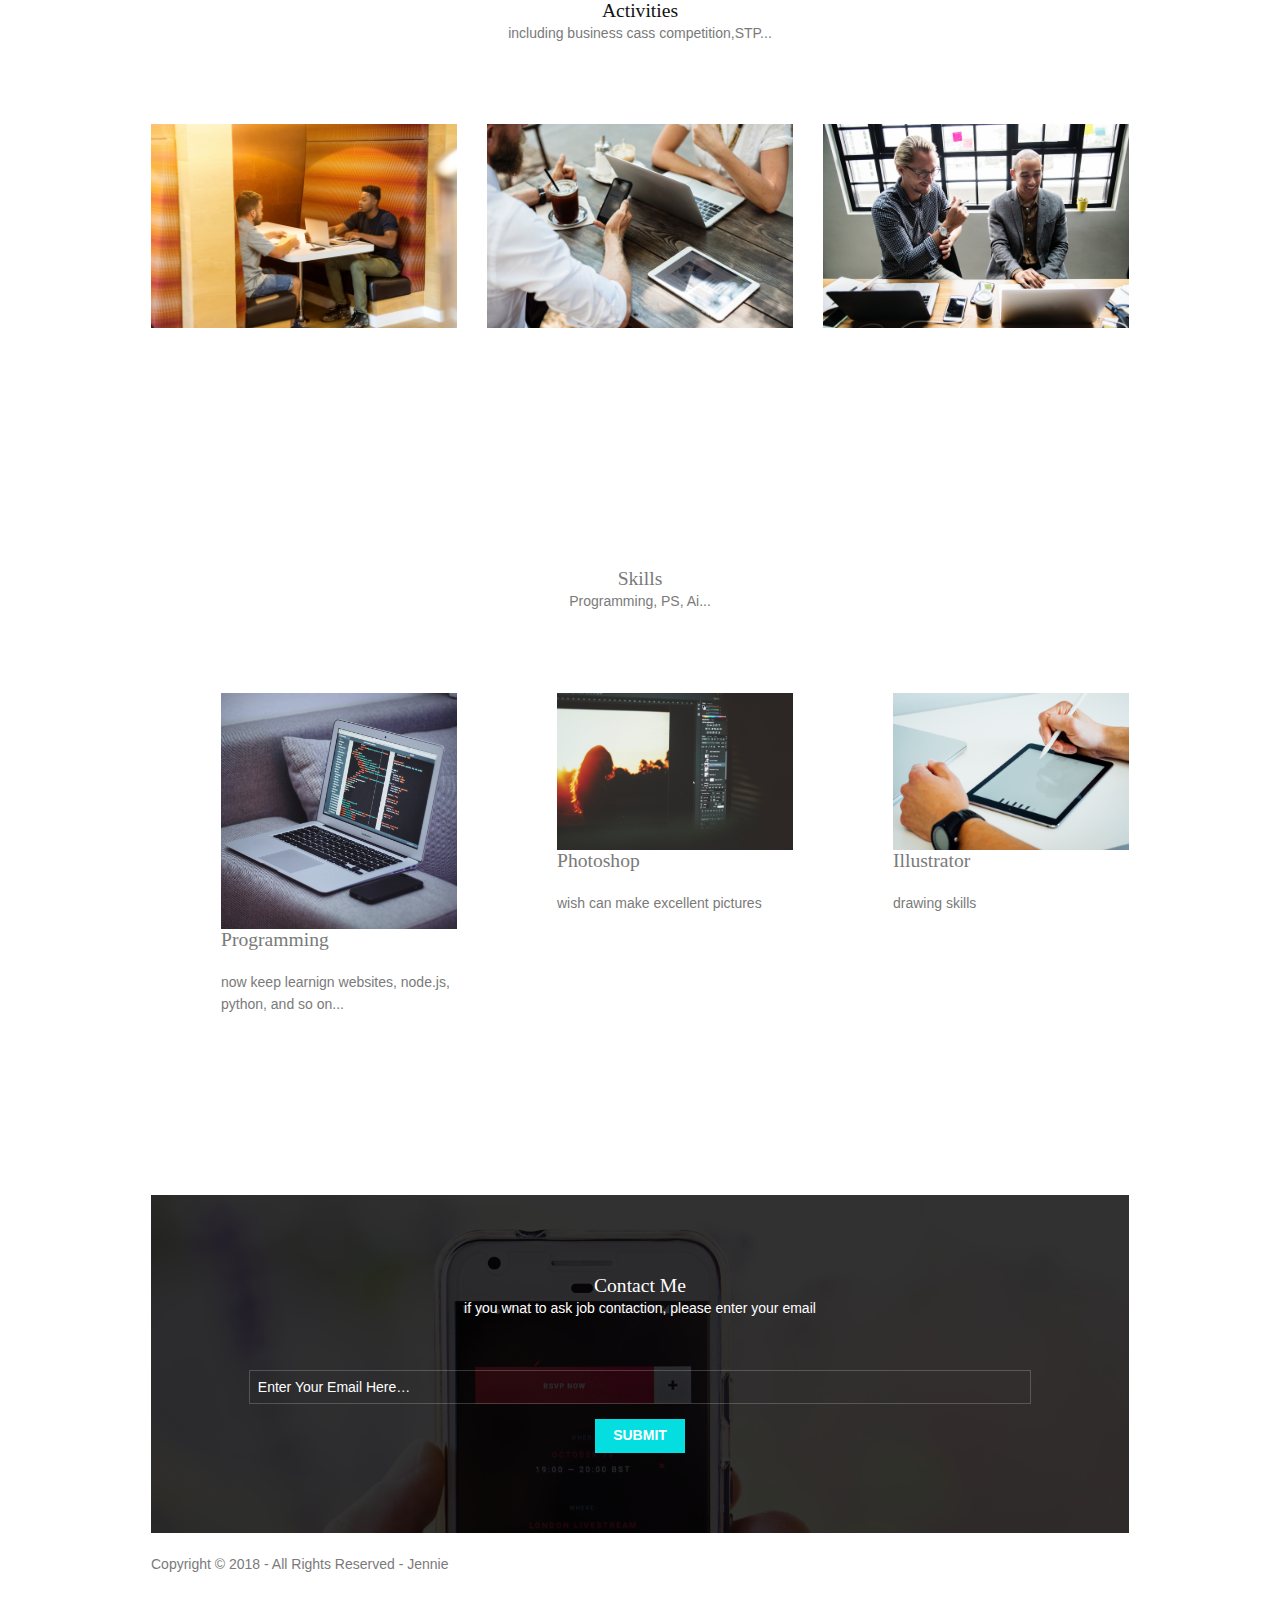
==== commit a70709bf: "Update index.html" ====
--- a/index.html
+++ b/index.html
@@ -11,7 +11,7 @@
 <body id="top">
 
 <!-- Top Background Image Wrapper -->
-<div class="bgded overlay light" style="background-image:url('./images/demo/christopher-gower-291240-unsplash.jpg');"> 
+<div class="bgded overlay light" style="background-image:url('demo/christopher-gower-291240-unsplash.jpg');"> 
    
   <div class="wrapper row0">
     <div id="topbar" class="hoc clear"> 
@@ -96,17 +96,17 @@
      
     <div class="group excerpt">
       <h1 style="text-align:center">Education</h1>
-      <article class="one_third first"><a class="imgover btmspace-30" href="https://mis2.nccu.edu.tw" target=_blank><img src="/images/demo/glenn-carstens-peters-203007-unsplash.jpg" alt=""></a>
+      <article class="one_third first"><a class="imgover btmspace-30" href="https://mis2.nccu.edu.tw" target=_blank><img src="demo/glenn-carstens-peters-203007-unsplash.jpg" alt=""></a>
         <h6 class="heading">政治大學</h6>
         <p>資訊管理系 二年級</p>
         
       </article>
-      <article class="one_third"><a class="imgover btmspace-30" href="http://dct.cs.nccu.edu.tw" target=_blank> <img src="/images/demo/lee-campbell-86958-unsplash.jpg" alt=""></a>
+      <article class="one_third"><a class="imgover btmspace-30" href="http://dct.cs.nccu.edu.tw" target=_blank> <img src="demo/lee-campbell-86958-unsplash.jpg" alt=""></a>
         <h6 class="heading">政治大學</h6>
         <p>數位內容與科技 雙主修</p>
         
       </article>
-      <article class="one_third"><a class="imgover btmspace-30" href="https://ba.nccu.edu.tw/zh_tw/Programs/Programs104" target=_blank><img src="/images/demo/rawpixel-557123-unsplash.jpg" alt=""></a>
+      <article class="one_third"><a class="imgover btmspace-30" href="https://ba.nccu.edu.tw/zh_tw/Programs/Programs104" target=_blank><img src="demo/rawpixel-557123-unsplash.jpg" alt=""></a>
         <h6 class="heading">政治大學</h6>
         <p>供應鏈管理 學程</p>
        
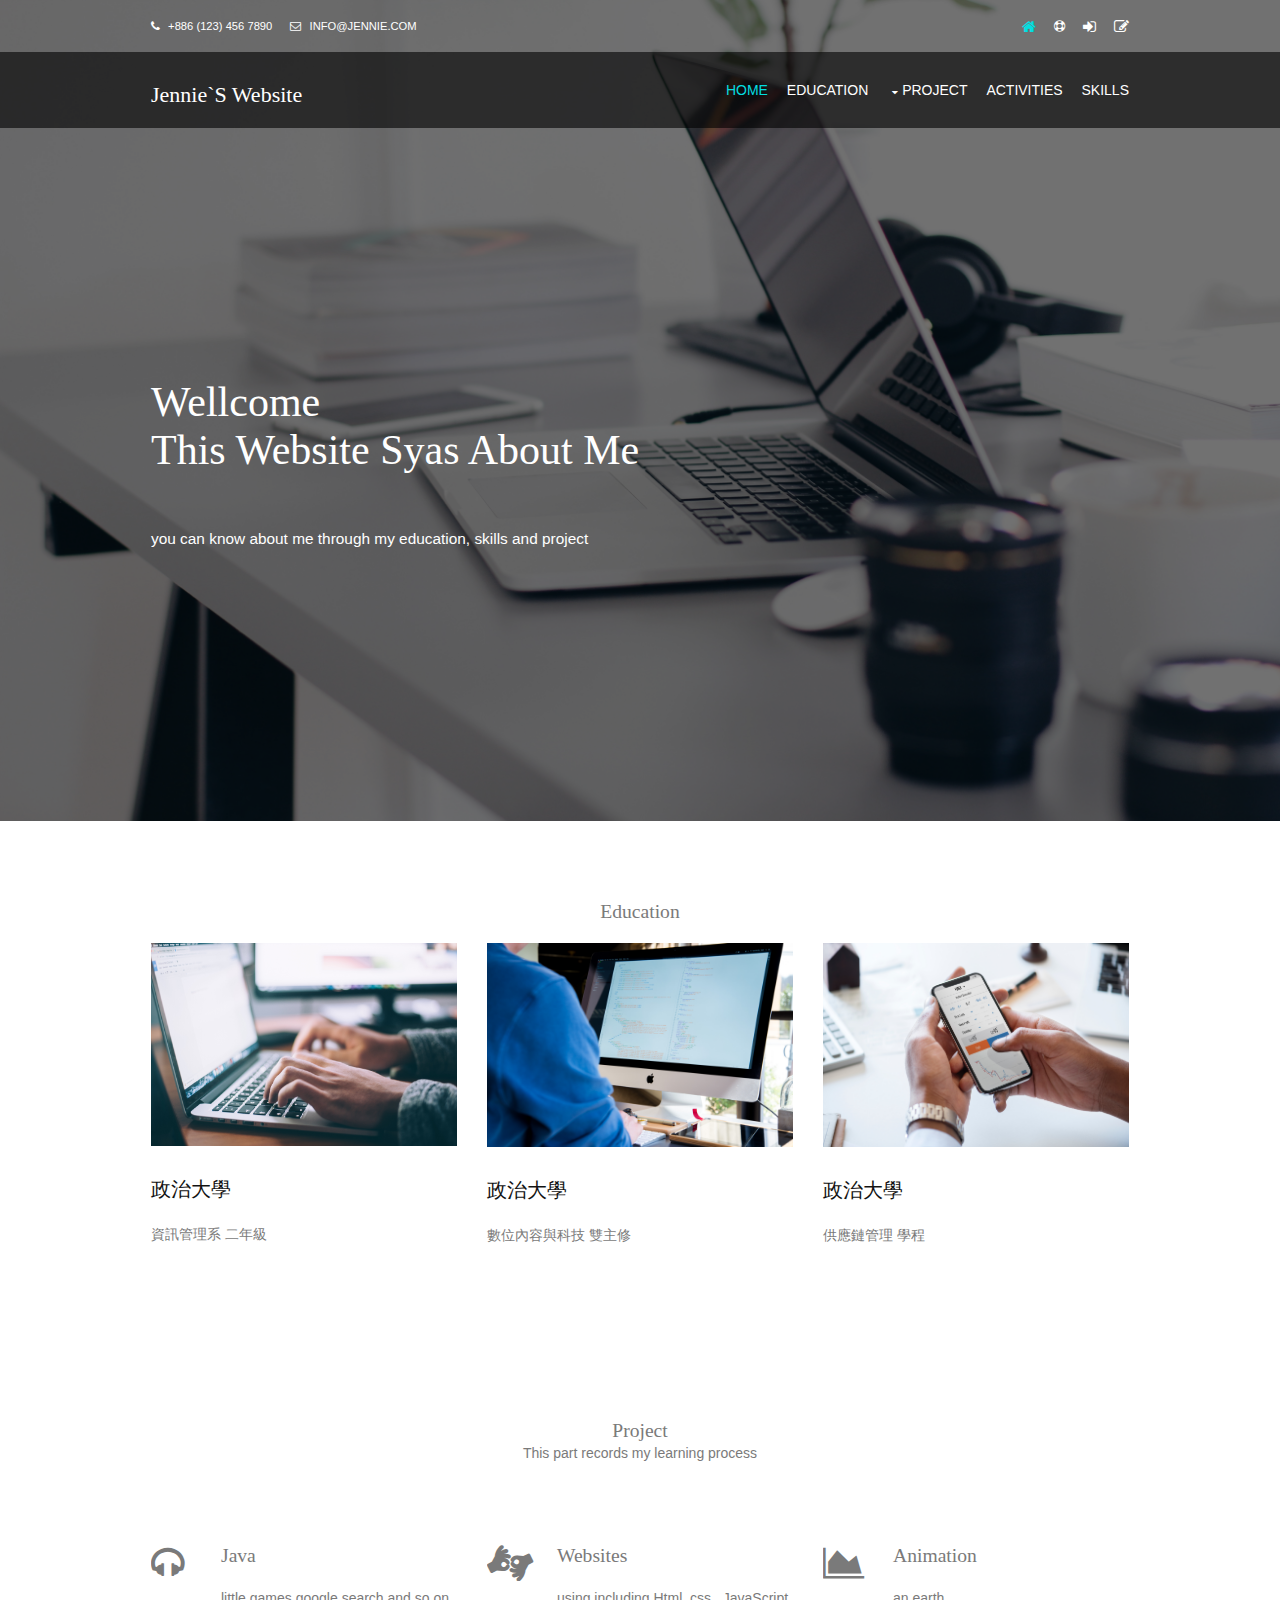
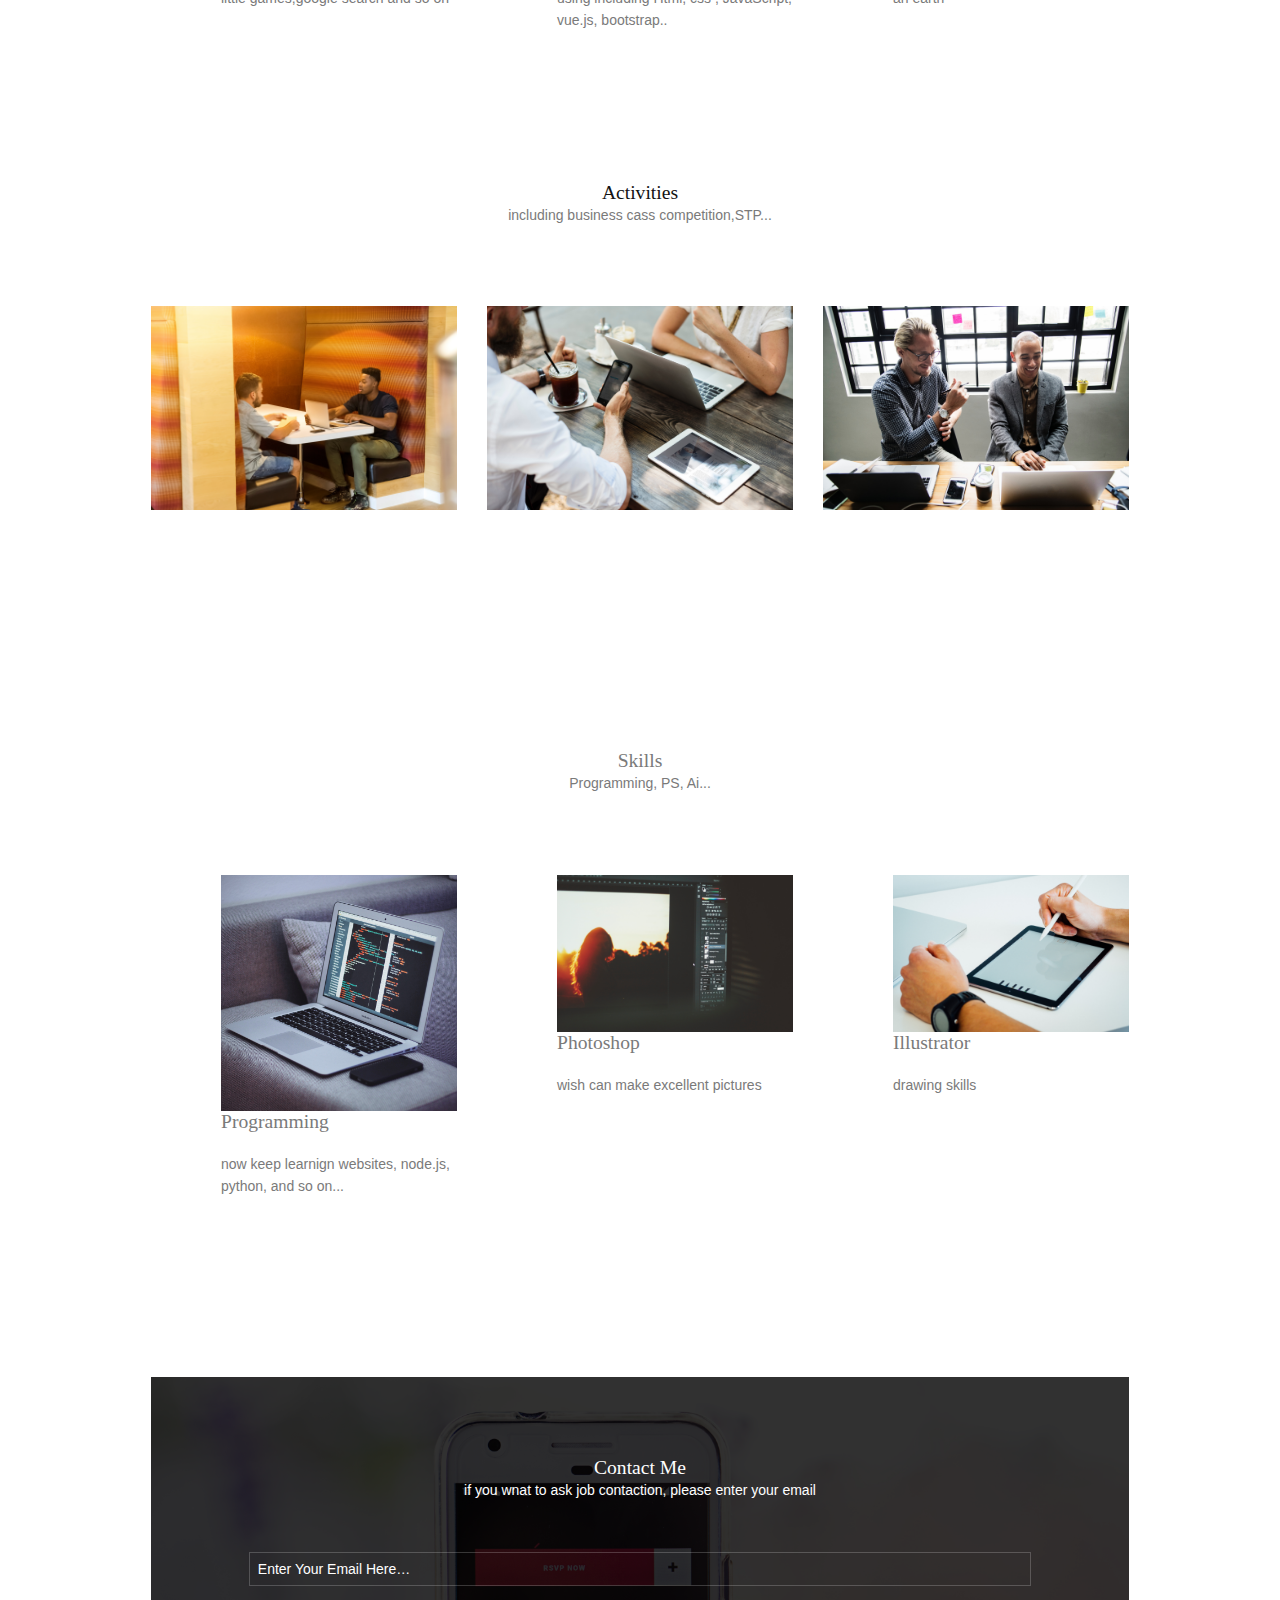
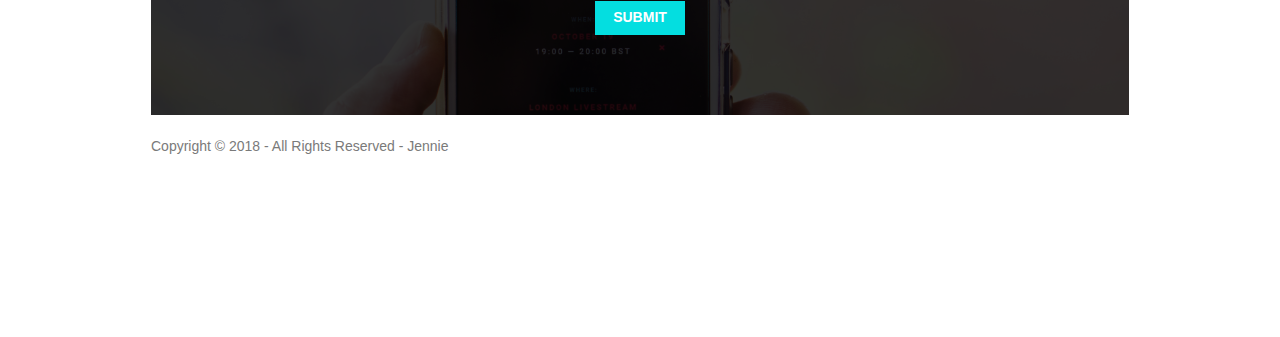
==== commit 08d69bf5: "Update index.html" ====
--- a/index.html
+++ b/index.html
@@ -11,7 +11,7 @@
 <body id="top">
 
 <!-- Top Background Image Wrapper -->
-<div class="bgded overlay light" style="background-image:url('demo/christopher-gower-291240-unsplash.jpg');"> 
+<div class="bgded overlay light" style="background-image:url('images/demo/christopher-gower-291240-unsplash.jpg');"> 
    
   <div class="wrapper row0">
     <div id="topbar" class="hoc clear"> 
@@ -96,17 +96,17 @@
      
     <div class="group excerpt">
       <h1 style="text-align:center">Education</h1>
-      <article class="one_third first"><a class="imgover btmspace-30" href="https://mis2.nccu.edu.tw" target=_blank><img src="demo/glenn-carstens-peters-203007-unsplash.jpg" alt=""></a>
+      <article class="one_third first"><a class="imgover btmspace-30" href="https://mis2.nccu.edu.tw" target=_blank><img src="images/demo/glenn-carstens-peters-203007-unsplash.jpg" alt=""></a>
         <h6 class="heading">政治大學</h6>
         <p>資訊管理系 二年級</p>
         
       </article>
-      <article class="one_third"><a class="imgover btmspace-30" href="http://dct.cs.nccu.edu.tw" target=_blank> <img src="demo/lee-campbell-86958-unsplash.jpg" alt=""></a>
+      <article class="one_third"><a class="imgover btmspace-30" href="http://dct.cs.nccu.edu.tw" target=_blank> <img src="images/demo/lee-campbell-86958-unsplash.jpg" alt=""></a>
         <h6 class="heading">政治大學</h6>
         <p>數位內容與科技 雙主修</p>
         
       </article>
-      <article class="one_third"><a class="imgover btmspace-30" href="https://ba.nccu.edu.tw/zh_tw/Programs/Programs104" target=_blank><img src="demo/rawpixel-557123-unsplash.jpg" alt=""></a>
+      <article class="one_third"><a class="imgover btmspace-30" href="https://ba.nccu.edu.tw/zh_tw/Programs/Programs104" target=_blank><img src="images/demo/rawpixel-557123-unsplash.jpg" alt=""></a>
         <h6 class="heading">政治大學</h6>
         <p>供應鏈管理 學程</p>
        
@@ -156,8 +156,8 @@
     </figcaption>
     <ul class="nospace group center overview">
       <li class="one_third"><a class="imgover" href="https://github.com/105306002/case-competit/blob/master/華南銀行金融科技創新競賽.pdf" target=_blank><img src="images/demo/linkedin-sales-navigator-402868-unsplash.jpg" alt=""></a></li>
-      <li class="one_third"><a class="imgover" href="https://github.com/105306002/case-competit/blob/master/精誠資訊企業研究與產品分析簡報_林貞妮Jennie.pdf" target=_blank><img src="/images/demo/rawpixel-323215-unsplash.jpg" alt=""></a></li>
-      <li class="one_third"><a class="imgover" href="https://github.com/105306002/case-competit/blob/master/台灣大學國際商業營簡報03___Netflix.pdf" target=_blank><img src="/images/demo/rawpixel-658248-unsplash.jpg" alt=""></a></li>
+      <li class="one_third"><a class="imgover" href="https://github.com/105306002/case-competit/blob/master/精誠資訊企業研究與產品分析簡報_林貞妮Jennie.pdf" target=_blank><img src="images/demo/rawpixel-323215-unsplash.jpg" alt=""></a></li>
+      <li class="one_third"><a class="imgover" href="https://github.com/105306002/case-competit/blob/master/台灣大學國際商業營簡報03___Netflix.pdf" target=_blank><img src="images/demo/rawpixel-658248-unsplash.jpg" alt=""></a></li>
     </ul>
   </figure>
 </div>
@@ -172,15 +172,15 @@
       <p>Programming, PS, Ai... </p>
     </div>
     <div class="group excerpt btmspace-80">
-      <article class="one_third first"><img src="/images/demo/goran-ivos-246271-unsplash.jpg" alt="">
+      <article class="one_third first"><img src="images/demo/goran-ivos-246271-unsplash.jpg" alt="">
         <h6 class="heading">Programming</h6>
         <p>now keep learnign websites, node.js, python, and so on...</p>
       </article>
-      <article class="one_third">   <img src="/images/demo/joao-silas-72340-unsplash.jpg" alt="">
+      <article class="one_third">   <img src="images/demo/joao-silas-72340-unsplash.jpg" alt="">
         <h6 class="heading">Photoshop</h6>
         <p>wish can make excellent pictures</p>
       </article>
-      <article class="one_third">    <img src="/images/demo/dose-media-337489-unsplash.jpg" alt="">
+      <article class="one_third">    <img src="images/demo/dose-media-337489-unsplash.jpg" alt="">
         <h6 class="heading">illustrator</h6>
         <p>drawing skills</p>
       </article>
@@ -190,7 +190,7 @@
  
  
  
-<div class="wrapper row2 bgded overlay" style="background-image:url('/images/demo/matthew-fournier-487802-unsplash.jpg');">
+<div class="wrapper row2 bgded overlay" style="background-image:url('images/demo/matthew-fournier-487802-unsplash.jpg');">
   <section class="hoc cta clear"> 
      
     <div class="sectiontitle">
